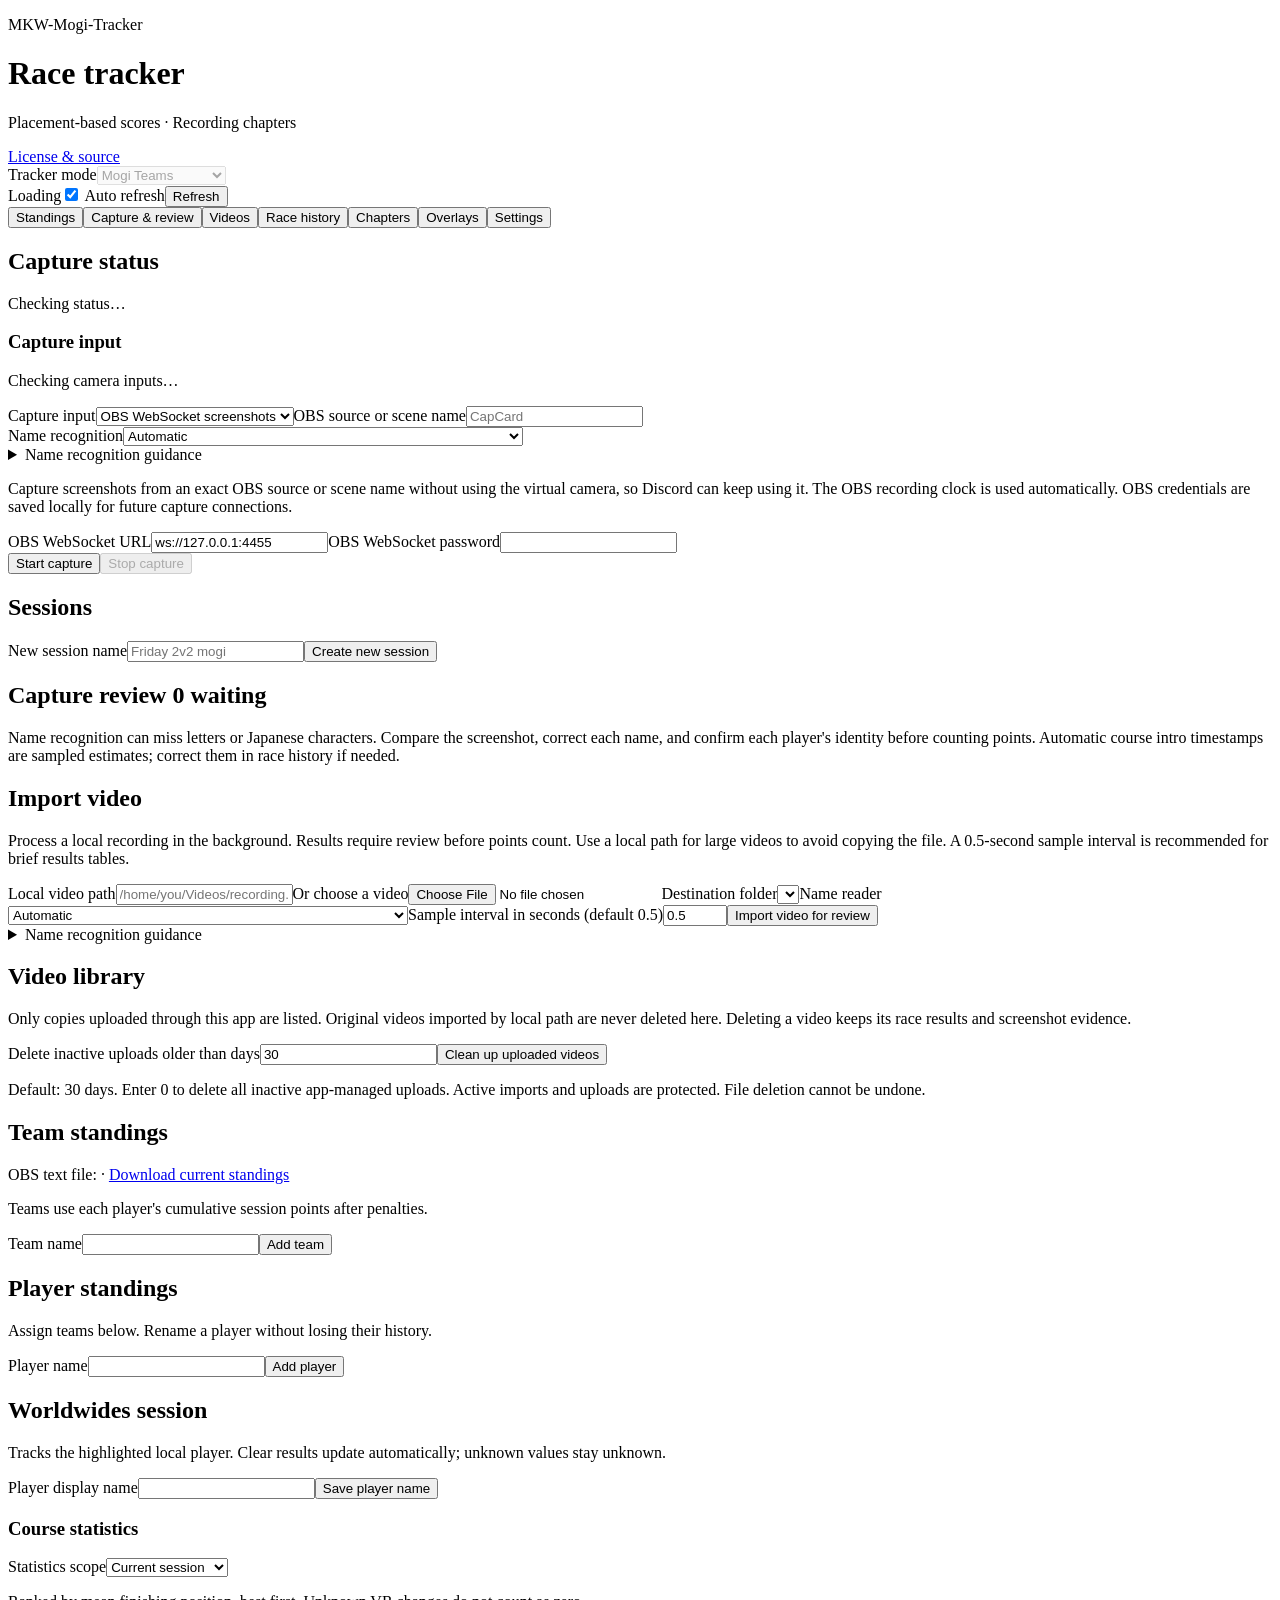
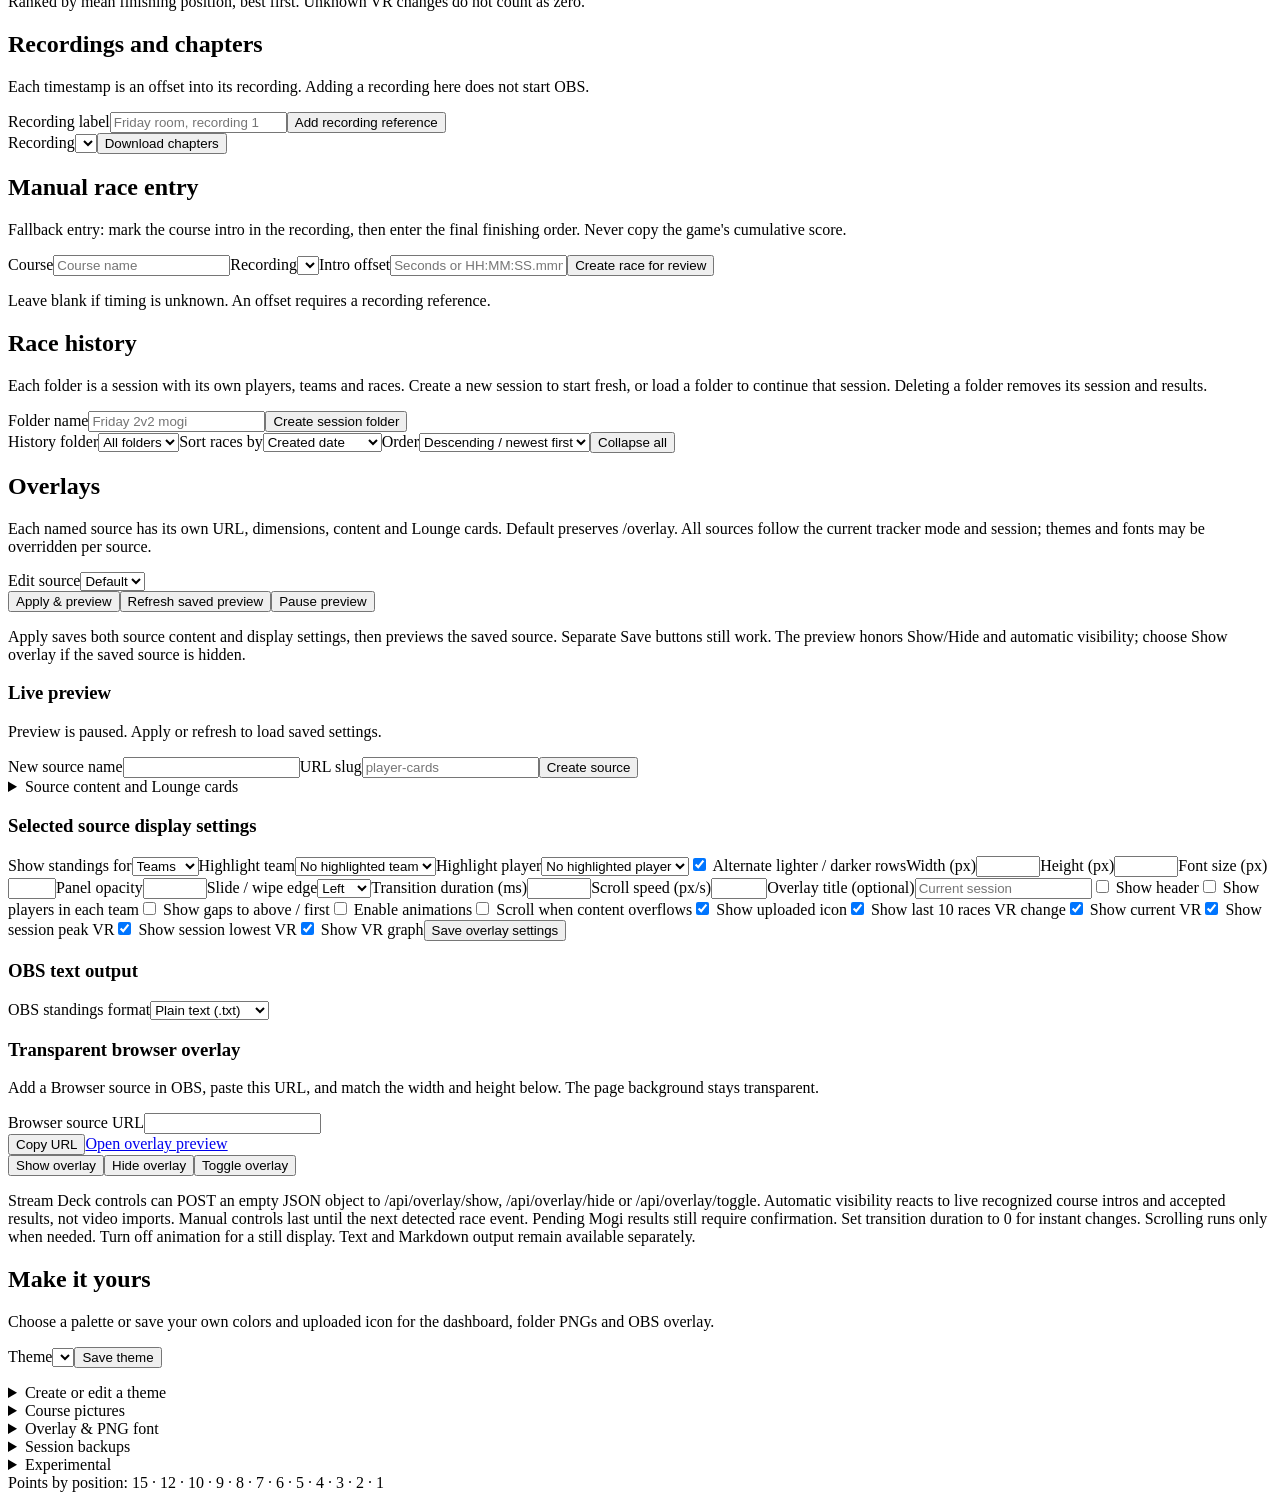
==== mkw_tracker/static/index.html @ dc10364d "Merge capture mode warning for GitHub issue 1" ====
<!doctype html>
<html lang="en">
<head>
<meta charset="utf-8"><meta name="viewport" content="width=device-width, initial-scale=1">
<title>MKW-Mogi-Tracker</title>
<link rel="stylesheet" href="/static/style.css"><script src="/static/fonts.js" defer></script><script src="/static/ww.js" defer></script><script src="/static/overlay-profiles.js" defer></script><script src="/static/app.js" defer></script>
</head>
<body>
<header><div class="header-brand"><img id="character-portrait" class="character-portrait" alt="" hidden><div><p class="eyebrow">MKW-Mogi-Tracker</p><h1>Race tracker</h1><p id="product-description">Placement-based scores · Recording chapters</p></div></div><div class="header-actions"><a id="license-source" href="/license">License &amp; source</a><div class="tracker-mode-field"><label for="tracker-mode">Tracker mode</label><select id="tracker-mode" disabled><option value="mogi">Mogi Teams</option><option value="ffa">Mogi FFA</option><option value="ww">Worldwides (WW)</option></select><button type="button" id="blocked-tracker-mode" class="secondary" hidden></button></div><div id="mode-switch-warning" role="alert" hidden></div><span id="mode" class="badge">Loading</span><span id="yolo-active" class="badge" role="status" hidden>YOLO active · automatic Mogi scoring</span><label class="auto-refresh"><input id="auto-refresh" type="checkbox" checked> Auto refresh</label><button id="refresh" type="button">Refresh</button></div></header>
<div class="dashboard-layout"><nav class="section-nav" aria-label="Dashboard sections"><div role="tablist" aria-label="Dashboard views"><button type="button" role="tab" id="tab-standings" aria-controls="view-standings" aria-selected="false" tabindex="-1" data-tab="standings">Standings</button><button type="button" role="tab" id="tab-capture" aria-controls="view-capture" aria-selected="false" tabindex="-1" data-tab="capture">Capture & review</button><button type="button" role="tab" id="tab-videos" aria-controls="view-videos" aria-selected="false" tabindex="-1" data-tab="videos">Videos</button><button type="button" role="tab" id="tab-history" aria-controls="view-history" aria-selected="false" tabindex="-1" data-tab="history">Race history</button><button type="button" role="tab" id="tab-chapters" aria-controls="view-chapters" aria-selected="false" tabindex="-1" data-tab="chapters">Chapters</button><button type="button" role="tab" id="tab-overlays" aria-controls="view-overlays" aria-selected="false" tabindex="-1" data-tab="overlays">Overlays</button><button type="button" role="tab" id="tab-settings" aria-controls="view-settings" aria-selected="false" tabindex="-1" data-tab="settings">Settings</button></div></nav><main>
<div id="message" role="status" aria-live="polite"></div>
<section class="panel status" id="capture-section"><div><h2>Capture status</h2><p id="capture">Checking status…</p><p id="mode-note" class="muted"></p><h3>Capture input</h3><p id="camera-status" role="status">Checking camera inputs…</p><p id="camera-errors" class="inline-error" role="status" hidden></p><form id="camera-settings"><label>Capture input<select id="capture-mode" name="capture_mode"><option value="obs">OBS WebSocket screenshots</option><option value="camera">Camera device</option></select></label><label id="obs-source-field">OBS source or scene name<input id="obs-source" name="obs_source" placeholder="CapCard" required></label><div class="inline"><label id="camera-device-field" hidden>Camera<select id="camera-device" name="device_id" required disabled><option value="">Checking cameras…</option></select></label><button type="button" id="camera-refresh" class="secondary" hidden>Refresh cameras</button><label>Name recognition<select name="name_engine" aria-describedby="capture-name-engine-help capture-nvfp4-warning"><option value="auto">Automatic</option><option value="qwen-4b-gguf">Qwen3-VL-4B GGUF Q4_K_M · recommended · Vulkan / CPU</option><option value="qwen">Qwen3-VL-8B BF16 · peak ≈17.48 GiB</option><option value="qwen-4b-nf4">Qwen3-VL-4B NF4 · peak ≈4.83 GiB</option><option value="qwen-int8">Qwen3-VL-8B INT8 · peak ≈11.73 GiB</option><option value="qwen-nvfp4">Qwen3-VL-8B NVFP4 · peak ≈8.74 GiB · NVFP4 GPU required</option><option value="qwen36-nvfp4">Qwen3.6-27B NVFP4 · peak ≈22.98 GiB · NVFP4 GPU required</option><option value="paddle">PaddleOCR</option><option value="tesseract">Tesseract</option><option value="external-vision">External vision endpoint · configure in Settings</option></select></label></div><details id="capture-name-engine-details" class="settings-disclosure"><summary>Name recognition guidance</summary><p id="capture-name-engine-help" class="muted">Observed peak process VRAM was measured on an RTX 5090 with short, 12-name batches. It is not total GPU use or a guaranteed memory requirement. Leave memory for OBS and your desktop. Start with Qwen3-VL-4B GGUF Q4_K_M for broader GPU compatibility and a smaller download. A small paired check found similar name accuracy to NF4, not universal quality parity. NF4 remains a CUDA alternative; INT8, BF16 and NVFP4 also use NVIDIA CUDA. Qwen3-VL-4B GGUF uses Vulkan (AMD/Intel with compatible drivers) or CPU; install and select that backend explicitly. GGUF memory use and name accuracy are not the measured NVIDIA figures above. CPU inference can be slow. PaddleOCR and Tesseract also work without NVIDIA.</p><p class="muted">NVFP4 requires a supported NVIDIA Blackwell GPU and CUDA runtime (RTX 50-series SM120/121), not RTX 4070 or Radeon GPUs. RTX 5070 support does not guarantee enough free VRAM. Dismissing the hardware reminder is remembered for this browser and model; setup and runtime errors remain visible.</p></details><p id="capture-nvfp4-warning" class="inline-error" role="status" hidden></p><label id="camera-obs-clock-field" class="checkbox-label" hidden><input id="camera-obs-clock" name="use_obs_clock" type="checkbox"> Use OBS recording clock</label><p id="camera-input-note" class="muted" hidden>Start OBS Virtual Camera, then refresh cameras. Without the OBS recording clock, automatic intro offsets are unavailable. You can correct timestamps manually. OBS credentials are saved locally for future capture connections.</p><p id="obs-input-note" class="muted">Capture screenshots from an exact OBS source or scene name without using the virtual camera, so Discord can keep using it. The OBS recording clock is used automatically. OBS credentials are saved locally for future capture connections.</p><p id="obs-credentials-error" class="inline-error" role="status" hidden></p><div id="camera-obs-fields" class="inline"><label>OBS WebSocket URL<input name="obs_url" type="url" value="ws://127.0.0.1:4455"></label><label>OBS WebSocket password<input name="obs_password" type="password" autocomplete="off"><span id="obs-password-status" class="muted"></span></label><button type="button" id="obs-password-clear" class="secondary" hidden>Forget saved password</button></div><div class="inline"><button id="camera-start">Start capture</button><button type="button" id="camera-stop" class="secondary" disabled>Stop capture</button></div></form></div><div><h2>Sessions</h2><p id="session" class="muted"></p><form id="new-session" class="inline"><label>New session name<input name="name" required maxlength="200" placeholder="Friday 2v2 mogi"></label><button>Create new session</button></form></div></section>
<section class="panel" id="review-section"><h2><span id="review-title">Capture review</span> <span id="review-count" class="badge">0 waiting</span></h2><p id="review-help" class="muted">Name recognition can miss letters or Japanese characters. Compare the screenshot, correct each name, and confirm each player's identity before counting points. Automatic course intro timestamps are sampled estimates; correct them in race history if needed.</p><div id="current-capture-race" hidden></div><div id="capture-reviews"></div></section>
<section class="panel" id="import-section"><h2>Import video</h2><p id="import-help" class="muted">Process a local recording in the background. Results require review before points count. Use a local path for large videos to avoid copying the file. A 0.5-second sample interval is recommended for brief results tables.</p><form id="import-video" class="race-form"><label>Local video path<input name="path" placeholder="/home/you/Videos/recording.mkv"></label><label>Or choose a video<input name="video" type="file" accept="video/*,.mkv,.mp4,.mov,.avi,.webm"></label><label>Destination folder<select id="import-folder" name="folder_id" required></select></label><label>Name reader<select name="name_engine" aria-describedby="import-name-engine-help import-nvfp4-warning"><option value="auto">Automatic</option><option value="qwen-4b-gguf">Qwen3-VL-4B GGUF Q4_K_M · recommended · Vulkan / CPU</option><option value="qwen">Qwen3-VL-8B BF16 · peak ≈17.48 GiB</option><option value="qwen-4b-nf4">Qwen3-VL-4B NF4 · peak ≈4.83 GiB</option><option value="qwen-int8">Qwen3-VL-8B INT8 · peak ≈11.73 GiB</option><option value="qwen-nvfp4">Qwen3-VL-8B NVFP4 · peak ≈8.74 GiB · NVFP4 GPU required</option><option value="qwen36-nvfp4">Qwen3.6-27B NVFP4 · peak ≈22.98 GiB · NVFP4 GPU required</option><option value="paddle">PaddleOCR</option><option value="tesseract">Tesseract</option><option value="external-vision">External vision endpoint · configure in Settings</option></select></label><label>Sample interval in seconds (default 0.5)<input name="stride" type="number" min="0.1" max="10" step="0.1" value="0.5" required></label><button>Import video for review</button></form><details id="import-name-engine-details" class="settings-disclosure"><summary>Name recognition guidance</summary><p id="import-name-engine-help" class="muted">Observed peak process VRAM was measured on an RTX 5090 with short, 12-name batches. It is not total GPU use or a guaranteed memory requirement. Leave memory for OBS and your desktop. Start with Qwen3-VL-4B GGUF Q4_K_M for broader GPU compatibility and a smaller download. A small paired check found similar name accuracy to NF4, not universal quality parity. NF4 remains a CUDA alternative; INT8, BF16 and NVFP4 also use NVIDIA CUDA. Qwen3-VL-4B GGUF uses Vulkan (AMD/Intel with compatible drivers) or CPU; install and select that backend explicitly. GGUF memory use and name accuracy are not the measured NVIDIA figures above. CPU inference can be slow. PaddleOCR and Tesseract also work without NVIDIA.</p><p class="muted">NVFP4 requires a supported NVIDIA Blackwell GPU and CUDA runtime (RTX 50-series SM120/121), not RTX 4070 or Radeon GPUs. RTX 5070 support does not guarantee enough free VRAM. Dismissing the hardware reminder is remembered for this browser and model; setup and runtime errors remain visible.</p></details><p id="import-nvfp4-warning" class="inline-error" role="status" hidden></p><div id="import-jobs" aria-live="polite"></div></section><section class="panel" id="videos-section"><h2>Video library</h2><p class="muted">Only copies uploaded through this app are listed. Original videos imported by local path are never deleted here. Deleting a video keeps its race results and screenshot evidence.</p><p id="video-storage"></p><div id="video-library" class="table-wrap"></div><form id="cleanup-videos" class="inline"><label>Delete inactive uploads older than days<input name="older_than_days" type="number" min="0" step="1" value="30" required aria-describedby="cleanup-help"></label><button class="danger">Clean up uploaded videos</button></form><p id="cleanup-help" class="muted">Default: 30 days. Enter 0 to delete all inactive app-managed uploads. Active imports and uploads are protected. File deletion cannot be undone.</p></section><div class="standings">
<section class="panel mogi-only teams-only" id="team-section"><h2>Team standings</h2><p id="room-points"></p><p class="muted">OBS text file: <code id="obs-text-path"></code> · <a id="obs-download" href="/api/standings.txt" download="team-standings.txt">Download current standings</a></p><p id="logged-races" class="muted"></p><p class="muted">Teams use each player's cumulative session points after penalties.</p><p id="obs-text-error" class="inline-error" role="status" aria-live="polite" hidden></p><div id="teams"></div><form id="add-team" class="inline"><label>Team name<input name="name" required maxlength="120" autocomplete="off"></label><button>Add team</button></form></section>
<section class="panel mogi-only" id="player-section"><h2>Player standings</h2><p id="player-count" class="muted"></p><p id="player-help" class="muted">Assign teams below. Rename a player without losing their history.</p><div id="ffa-summary" class="ffa-only"></div><div id="players" class="table-wrap"></div><form id="add-player" class="inline"><label>Player name<input name="name" required maxlength="120" autocomplete="off"></label><button>Add player</button></form></section>
</div>
<section class="panel ww-only" id="ww-section"><h2>Worldwides session</h2><p class="muted">Tracks the highlighted local player. Clear results update automatically; unknown values stay unknown.</p><form id="ww-player" class="inline"><label>Player display name<input name="name" maxlength="120" required></label><button>Save player name</button></form><div id="ww-metrics" class="ww-metrics"></div><div id="ww-graph"></div><p id="ww-summary" class="muted"></p><h3>Course statistics</h3><label>Statistics scope<select id="ww-stats-scope"><option value="session">Current session</option><option value="all">All WW sessions</option></select></label><p class="muted">Ranked by mean finishing position, best first. Unknown VR changes do not count as zero.</p><div id="ww-courses" class="table-wrap"></div></section>
<section class="panel ww-only" id="ww-editor-panel" hidden><h2 id="ww-editor-title">WW result</h2><p class="muted">Enter the highlighted player's finishing place and final VR. Leave missing starting VR and change blank. Corrections replace this race's result.</p><div id="ww-editor-evidence"></div><form id="ww-results" class="settings-grid"><label>Finishing position<input name="position" type="number" min="1" max="24" step="1" required></label><label>Final VR<input name="vr_after" type="number" min="1" max="99999" step="1" required></label><label>Starting VR, if known<input name="vr_before" type="number" min="1" max="99999" step="1"></label><label>VR change, if known<input name="delta" type="number" step="1"></label><div class="inline"><button>Save WW result</button><button id="ww-cancel-edit" type="button" class="secondary">Close editor</button></div></form></section>
<section class="panel" id="recordings-section"><h2>Recordings and chapters</h2><p class="muted">Each timestamp is an offset into its recording. Adding a recording here does not start OBS.</p><form id="add-recording" class="inline"><label>Recording label<input name="label" required maxlength="200" placeholder="Friday room, recording 1"></label><button>Add recording reference</button></form><form id="export" class="inline"><label>Recording<select id="export-recording" required></select></label><button>Download chapters</button></form></section>
<section class="panel" id="manual-section"><h2>Manual race entry</h2><p id="manual-help" class="muted">Fallback entry: mark the course intro in the recording, then enter the final finishing order. Never copy the game's cumulative score.</p><form id="add-race" class="race-form"><label>Course<input name="course" required maxlength="200" placeholder="Course name"></label><label>Recording<select id="race-recording" name="recording_id"></select></label><label>Intro offset<input name="offset" placeholder="Seconds or HH:MM:SS.mmm" aria-describedby="offset-help"></label><button>Create race for review</button></form><p id="offset-help" class="muted">Leave blank if timing is unknown. An offset requires a recording reference.</p></section>
<section class="panel mogi-only" id="editor-panel" hidden><h2 id="editor-title">Review results</h2><p>Enter all 12 players in final finishing order. Each player must appear once.</p><div id="editor-evidence"></div><form id="results"><div id="placements" class="placements"></div><div class="inline"><button id="save-results">Confirm and count points</button><button type="button" id="cancel-edit" class="secondary">Close editor</button></div></form></section>
<section class="panel" id="timing-panel" hidden><h2>Edit course and chapter</h2><form id="race-timing" class="race-form"><label>Course<input name="course" required maxlength="200"></label><label>Recording<select name="recording_id" id="timing-recording"></select></label><label>Intro offset<input name="offset" placeholder="Seconds or HH:MM:SS.mmm"></label><div class="inline"><button>Save chapter</button><button id="cancel-timing" type="button" class="secondary">Cancel</button></div></form></section>
<section class="panel" id="evidence-panel" hidden><h2>Race evidence</h2><div id="history-evidence"></div><button type="button" id="close-evidence" class="secondary">Close evidence</button></section>
<section class="panel mogi-only" id="penalty-panel" hidden><h2 id="penalty-title">Race penalties</h2><p id="penalty-help" class="muted">Penalties deduct points from a player and their team. Only participants in this race are eligible.</p><div id="race-penalties"></div><form id="add-penalty" class="inline"><label>Player<select name="player_id" id="penalty-player" required></select></label><label>Points deducted<input name="points" type="number" min="1" step="1" required></label><label>Reason (optional)<input name="reason" maxlength="500"></label><button>Add penalty</button><button type="button" id="close-penalties" class="secondary">Close penalties</button></form></section>
<section class="panel" id="history-section"><h2>Race history</h2><p id="history-help" class="muted">Each folder is a session with its own players, teams and races. Create a new session to start fresh, or load a folder to continue that session. Deleting a folder removes its session and results.</p><form id="add-folder" class="inline"><label>Folder name<input name="name" required maxlength="200" placeholder="Friday 2v2 mogi"></label><button>Create session folder</button></form><div class="inline history-controls"><label>History folder<select id="history-folder"><option value="">All folders</option></select></label><label>Sort races by<select id="history-sort"><option value="created_at">Created date</option><option value="course">Course</option><option value="offset_ms">Recording offset</option><option value="status">Status</option></select></label><label>Order<select id="history-direction"><option value="desc">Descending / newest first</option><option value="asc">Ascending / oldest first</option></select></label><button type="button" id="history-collapse-all" class="secondary">Collapse all</button></div><div id="history"></div></section>
<section class="panel" id="overlay-section"><h2>Overlays</h2>
<p class="muted">Each named source has its own URL, dimensions, content and Lounge cards. Default preserves /overlay. All sources follow the current tracker mode and session; themes and fonts may be overridden per source.</p>
<label>Edit source<select id="overlay-source"><option value="default">Default</option></select></label>
<div class="overlay-workspace-actions"><button id="overlay-apply-preview" type="button">Apply &amp; preview</button><button id="overlay-refresh-preview" type="button" class="secondary">Refresh saved preview</button><button id="overlay-pause-preview" type="button" class="secondary">Pause preview</button></div>
<p class="muted">Apply saves both source content and display settings, then previews the saved source. Separate Save buttons still work. The preview honors Show/Hide and automatic visibility; choose Show overlay if the saved source is hidden.</p>
<section class="overlay-preview-shell" aria-labelledby="overlay-preview-title"><h3 id="overlay-preview-title">Live preview</h3><p id="overlay-preview-description" class="muted"></p><p id="overlay-preview-status" role="status" aria-live="polite">Preview is paused. Apply or refresh to load saved settings.</p><div id="overlay-preview-stage" class="overlay-preview-stage" hidden><iframe id="overlay-live-preview" title="Selected OBS overlay live preview" class="overlay-live-frame"></iframe></div></section>

<form id="overlay-source-create" class="inline"><label>New source name<input name="name" maxlength="80" required></label><label>URL slug<input name="slug" maxlength="48" pattern="[a-z0-9]+(-[a-z0-9]+)*" placeholder="player-cards" required></label><button>Create source</button></form>
<details class="settings-disclosure"><summary>Source content and Lounge cards</summary>
<form id="overlay-source-settings"><label>Source name<input id="overlay-source-name" maxlength="80" required></label><label>Source theme<select id="overlay-source-theme"></select></label><label>Source font<select id="overlay-source-font"><option value="">Use dashboard font</option></select></label>
<fieldset><legend>Content assigned to this source (can appear on multiple sources)</legend>
<label class="checkbox-label"><input id="source-header" type="checkbox">Header / uploaded icon</label>
<label class="checkbox-label"><input id="source-standings" type="checkbox">Mogi team/player standings</label>
<label class="checkbox-label"><input id="source-ww_player" type="checkbox">WW player and current track</label>
<label class="checkbox-label"><input id="source-ww_stats" type="checkbox">WW VR statistics</label>
<label class="checkbox-label"><input id="source-ww_graph" type="checkbox">WW graph</label>
<label class="checkbox-label"><input id="source-lounge" type="checkbox">Lounge player cards (Mogi Teams / FFA only)</label></fieldset>
<h4>Optional MKW Lounge cards</h4><p class="muted">Off by default. Enabling sends only the manually entered Lounge usernames, selected season and room size to lounge.mkcentral.com when this source is viewed. No screenshots or in-game roster are sent. Cards never change scoring identities. Results refresh at most every five minutes; failures retain a visibly stale last-good card. WW never requests cards.</p>
<label class="checkbox-label"><input id="lounge-enabled" type="checkbox">Allow Lounge network requests for this source</label>
<label>Manual Lounge usernames (one per line, up to eight)<textarea id="lounge-usernames" rows="4" maxlength="520"></textarea></label>
<label>Season (blank: current, 0: preseason)<input id="lounge-season" type="number" min="0" max="999"></label>
<label>Room size<select id="lounge-room-size"><option value="12">12 players</option><option value="24">24 players</option></select></label>
<p class="muted">Win rate means positive-MMR events, not first-place finishes. Averages are event/table scores. Seven-day stats are derived from verified events using UTC verification times, not race times. Unknown or inconsistent history stays unavailable. Seasons 0/1 have combined-room season totals.</p>
<fieldset><legend>Lounge card style</legend><div class="inline">
<label>Background<select id="lounge-background"><option value="aurora">Aurora</option><option value="carbon">Carbon</option><option value="theme">Source theme</option><option value="transparent">Transparent</option><option value="hud">Counter HUD</option><option value="custom">Uploaded image</option></select></label>
<label>Border<select id="lounge-border"><option value="rainbow">Rainbow</option><option value="division">Division color</option><option value="accent">Source accent</option><option value="none">None</option><option value="hud">Counter HUD double rim</option></select></label>
<label>Shape<select id="lounge-shape"><option value="pill">Pill</option><option value="rounded">Rounded</option></select></label>
<button id="lounge-hud-preset" type="button" class="secondary">Use Counter HUD style</button></div>
<div class="lounge-background-upload"><label>Custom card background<input id="lounge-background-file" type="file" accept="image/png,image/jpeg,image/webp,.png,.jpg,.jpeg,.webp" aria-describedby="lounge-background-help"></label><div class="inline"><button id="lounge-background-upload" type="button">Upload / replace background</button><button id="lounge-background-remove" type="button" class="secondary" hidden>Remove uploaded background</button></div><img id="lounge-background-thumbnail" alt="Saved background for this source" hidden><p id="lounge-background-status" role="status" class="muted">No uploaded background for this source.</p><p id="lounge-background-help" class="muted">PNG, JPEG or WebP still image, up to 4 MiB. Saved locally for this source only; centered and cropped to fill each card. Upload / replace and removal save immediately. Background, border and shape choices still need Save or Apply &amp; preview. Switching presets keeps your uploaded image.</p></div>
<p class="muted">Cards grow with selected stats. Source width, font size and panel opacity also apply; unfilled browser-source space stays transparent.</p></fieldset>
<p class="muted">Win % means positive-MMR Lounge events, not individual race wins. Last 10 uses up to ten verified events; zero-MMR events count as non-positive.</p>
<fieldset id="lounge-metrics"><legend>Player card metrics</legend></fieldset><button type="submit">Save source content &amp; Lounge</button></form><div class="inline"><button type="button" id="overlay-source-reset" class="secondary">Discard source drafts</button><button type="button" id="overlay-source-delete" class="danger" hidden>Delete named source</button></div>
<p id="lounge-size-recommendation" role="status" aria-live="polite" class="muted">Lounge size estimate: select Lounge cards and enter a username.</p><button type="button" id="lounge-use-size" class="secondary" disabled>Use recommended size</button><p class="muted">Estimated from selected fields, entered names and font size without fetching Lounge data. Actual fonts and changing values may need extra space. The app minimum is 240 × 40 px; unused canvas stays transparent. Applying only edits the display draft; it never saves automatically.</p>
<h4>Move a content block</h4><p class="muted">Remove the block from every other source and assign it to the target. The target's display and Lounge preferences are retained; configure usernames and opt-in on the target separately.</p><div class="inline"><label>Block<select id="overlay-move-block"><option value="header">Header / icon</option><option value="standings">Mogi standings</option><option value="ww_player">WW player / track</option><option value="ww_stats">WW VR statistics</option><option value="ww_graph">WW graph</option><option value="lounge">Lounge cards</option></select></label><label>Target source<select id="overlay-move-target"></select></label><button id="overlay-move" type="button">Move block</button></div></details>
<h3>Selected source display settings</h3><form id="overlay-settings" class="settings-grid"><label id="source-option-auto_visibility" class="checkbox-label" hidden><input name="auto_visibility" type="checkbox">Automatically hide during races / show after results</label><label id="source-option-transition_style" hidden>Show / hide effect<select name="transition_style"><option value="slide">Bouncy slide</option><option value="fade">Soft fade</option><option value="checkered">Checkered flag wipe</option><option value="dissolve">Pixel dissolve</option><option value="zoom">Pop zoom</option><option value="flip">3D flip</option><option value="iris">Circle iris</option><option value="wipe">Curtain wipe</option></select></label><label class="mogi-only teams-only">Show standings for<select name="layout"><option value="teams">Teams</option><option value="players">Players</option></select></label><label class="mogi-only teams-only">Highlight team<select id="overlay-highlight-team" name="highlight_team_id"><option value="">No highlighted team</option></select></label><label class="ffa-only">Highlight player<select id="overlay-highlight-player" name="highlight_player_id"><option value="">No highlighted player</option></select></label><label class="checkbox-label mogi-only"><input name="alternating_backgrounds" type="checkbox" checked> Alternate lighter / darker rows</label><label>Width (px)<input name="width" type="number" min="240" max="1920" required></label><label>Height (px)<input name="height" type="number" min="40" max="2160" required></label><label>Font size (px)<input name="font_size" type="number" min="12" max="48" required></label><label>Panel opacity<input name="opacity" type="number" min="0" max="1" step="0.05" required></label><label>Slide / wipe edge<select name="slide_direction"><option value="left">Left</option><option value="right">Right</option></select></label><label>Transition duration (ms)<input name="slide_duration" type="number" min="0" max="5000" step="1" required></label><label>Scroll speed (px/s)<input name="scroll_speed" type="number" min="5" max="120" required></label><label>Overlay title (optional)<input name="title" maxlength="100" placeholder="Current session"></label><label class="checkbox-label"><input name="show_header" type="checkbox"> Show header</label><label class="checkbox-label mogi-only teams-only"><input name="show_players" type="checkbox"> Show players in each team</label><label class="checkbox-label mogi-only"><input name="show_gaps" type="checkbox"> Show gaps to above / first</label><label class="checkbox-label"><input name="animate" type="checkbox"> Enable animations</label><label class="checkbox-label"><input name="scroll" type="checkbox"> Scroll when content overflows</label><label class="checkbox-label ww-only"><input name="ww_show_character" type="checkbox" checked> Show uploaded icon</label><label class="checkbox-label ww-only"><input name="ww_show_last_10" type="checkbox" checked> Show last 10 races VR change</label><label class="checkbox-label ww-only"><input name="ww_show_current" type="checkbox" checked> Show current VR</label><label class="checkbox-label ww-only"><input name="ww_show_peak" type="checkbox" checked> Show session peak VR</label><label class="checkbox-label ww-only"><input name="ww_show_lowest" type="checkbox" checked> Show session lowest VR</label><label class="checkbox-label ww-only"><input name="ww_show_graph" type="checkbox" checked> Show VR graph</label><button>Save overlay settings</button></form><h3 class="mogi-only">OBS text output</h3><label class="mogi-only">OBS standings format<select id="standings-format"><option value="txt">Plain text (.txt)</option><option value="md">Markdown (.md)</option></select></label><h3>Transparent browser overlay</h3><p class="muted">Add a Browser source in OBS, paste this URL, and match the width and height below. The page background stays transparent.</p><label>Browser source URL<input id="overlay-url" readonly></label><div class="inline"><button type="button" id="copy-overlay-url" class="secondary">Copy URL</button><a id="overlay-open" href="/overlay" target="_blank" rel="noopener noreferrer">Open overlay preview</a></div><div class="inline"><button id="overlay-show" type="button">Show overlay</button><button id="overlay-hide" type="button" class="secondary">Hide overlay</button><button id="overlay-toggle" type="button" class="secondary">Toggle overlay</button><span id="overlay-visibility" role="status"></span></div><p class="muted">Stream Deck controls can POST an empty JSON object to /api/overlay/show, /api/overlay/hide or /api/overlay/toggle. Automatic visibility reacts to live recognized course intros and accepted results, not video imports. Manual controls last until the next detected race event. Pending Mogi results still require confirmation. Set transition duration to 0 for instant changes. Scrolling runs only when needed. Turn off animation for a still display. Text and Markdown output remain available separately.</p></section>
<section class="panel" id="settings-section"><h2>Make it yours</h2><p class="muted">Choose a palette or save your own colors and uploaded icon for the dashboard, folder PNGs and OBS overlay.</p><form id="theme-settings" class="inline"><label>Theme<select id="character-theme" name="theme" required></select></label><button>Save theme</button></form><div class="theme-character-preview"><img id="theme-character-portrait" class="character-portrait" alt="" hidden><div><div id="theme-preview" class="theme-preview" aria-label="Theme color preview"></div><p id="theme-icon-note" class="muted"></p></div></div><details id="custom-theme-editor"><summary>Create or edit a theme</summary><p class="muted">Built-in palettes stay unchanged. Save colors and an optional image as a named theme. Images stay in this tracker’s local data directory. Only upload images you are entitled to use.</p><button type="button" id="theme-edit-selected" class="secondary">Edit selected theme</button><form id="custom-theme-form"><label>Theme name<input id="custom-theme-name" maxlength="80" required></label><label>Upload your own icon<input id="custom-theme-image" type="file" accept="image/png,image/jpeg,image/webp"></label><p class="muted">PNG, JPEG or WebP; up to 4 MiB and 4096 pixels per side. Images are normalized before saving.</p><div class="theme-draft-preview"><img id="custom-theme-icon" class="character-portrait" alt="Theme icon preview" hidden><div id="custom-theme-preview" class="theme-sample" aria-label="Draft theme preview"><strong>Standings preview</strong><span>Player · 82 points</span><button type="button" tabindex="-1">Accent</button></div></div><div class="inline"><button type="button" id="theme-remove-icon" class="secondary">Remove icon</button><button type="button" id="theme-suggest" class="secondary">Suggest colors from uploaded image</button></div><div id="theme-suggestions" hidden><p>Suggested colors do not change your draft until you apply them.</p><div id="theme-suggestion-palette" class="theme-preview"></div><button type="button" id="theme-apply-suggestions">Apply suggested colors</button></div><h4>Interface colors</h4><div id="custom-theme-tokens" class="theme-color-grid"></div><h4>Standings colors</h4><div id="custom-theme-colors" class="theme-color-grid"></div><p id="theme-contrast-note" role="status" class="muted"></p><div class="inline"><button id="theme-save-copy">Save as new theme</button><button type="button" id="theme-update" class="secondary" disabled>Update saved theme</button><button type="button" id="theme-delete" class="danger" disabled>Delete saved theme</button></div><p id="theme-editor-status" role="status" aria-live="polite"></p></form></details><details id="course-images-details" class="settings-disclosure"><summary>Course pictures</summary><p class="muted">Upload your own local pictures; none are bundled or downloaded. Only use pictures you are entitled to use. PNG, JPEG or WebP, up to 4 MiB each, at most 256 files per batch. Review each course association before importing. Existing pictures are skipped unless you explicitly confirm replacement.</p><label>Choose course pictures<input id="course-image-files" type="file" multiple accept="image/png,image/jpeg,image/webp"></label><datalist id="course-image-courses"></datalist><div id="course-image-drafts" class="table-wrap"></div><div class="inline"><button type="button" id="course-image-import">Import assigned pictures</button><button type="button" id="course-image-clear" class="secondary">Clear batch</button><button type="button" id="course-image-reload" class="secondary">Reload saved pictures</button></div><p id="course-image-status" role="status" aria-live="polite"></p><div id="course-image-library" class="course-image-library"></div></details><details id="font-details" class="settings-disclosure"><summary>Overlay &amp; PNG font</summary><p class="muted">Choose a local font for names, labels and scores in both outputs. Missing characters use available Unicode fonts. To add your own TTF or OTF files, copy them into the tracker data folder’s <code>fonts/</code> directory, then reload fonts.</p><form id="font-settings"><label>Font<select id="report-font" name="report_font"><option value="">Default Unicode font</option></select></label><div class="inline"><button>Save font</button><button type="button" id="font-reset" class="secondary">Reset to default</button><button type="button" id="font-reload" class="secondary">Reload fonts</button></div><label>Preview text<input id="font-preview-text" value="Player 日本語 Ω ☆ ♥️ 👩‍💻 · 123 points" maxlength="200"></label><p id="font-preview" aria-label="Font preview"></p><p id="font-status" class="muted" role="status"></p></form></details></section><details class="panel settings-disclosure" id="backup-section"><summary>Session backups</summary><p>Export selected Mogi Teams, FFA and Worldwides sessions with their roster, results, corrections, chapters and saved race evidence. Connection credentials, display settings, themes, course pictures, fonts, models and videos are excluded.</p><button type="button" id="backup-reload" class="secondary">Choose sessions</button><button type="button" id="backup-select-all" class="secondary" disabled>Select all listed sessions</button><div id="backup-sessions"></div><button type="button" id="backup-export" disabled>Download selected sessions</button><h3>Restore sessions</h3><p>Preview a session ZIP (up to 128 MiB), then confirm. Imported sessions are added as new copies; existing sessions are never replaced. Importing twice creates two copies.</p><label>Session backup ZIP<input id="backup-file" type="file" accept=".zip,application/zip"></label><button type="button" id="backup-preview">Preview import</button><div id="backup-summary"></div><button type="button" id="backup-confirm" disabled>Confirm import as new sessions</button><p id="backup-status" role="status" aria-live="polite"></p></details><details class="panel settings-disclosure mogi-only" id="experimental-section"><summary>Experimental</summary><div class="mogi-only"><h3>YOLO mode</h3><label class="checkbox-label"><input id="yolo-mode" type="checkbox"> YOLO mode</label><p class="muted">Automatically confirm future Mogi capture and imported results. Stop capture and finish imports before enabling. Disable at any time to return to manual review; already scored races stay scored. Missing slots or names become distinct not-detected-fixme players. Existing pending reviews are not confirmed.</p></div><div class="mogi-only"><h3>External vision endpoint (optional)</h3>
<p class="muted">Prefer a local/self-hosted vision model or a trusted second computer. The tracker never starts or stops this server. OpenAI-compatible does not always mean vision-capable. Automatic never selects this reader.</p>
<p id="external-warning">Only player name crops and a short transcription prompt are sent, not full frames, videos, sessions, scores or OBS credentials. Up to 12 sequential image requests per attempt; recognition can repeat, so paid cloud costs can grow quickly. HTTP is visible on the network. You manage the server, security, resources and availability. CPU/network inference may be slow; Unicode and symbols still need review.</p>
<form id="external-settings" class="settings-grid" aria-describedby="external-warning">
<label>Base URL (/v1) or full chat-completions URL<input name="url" type="url" maxlength="2048" placeholder="http://127.0.0.1:8080/v1"></label>
<label>Vision model ID<input name="model" maxlength="200" placeholder="Your server's model ID"></label>
<label>Optional API key<input name="api_key" type="password" maxlength="4096" autocomplete="off"><span id="external-key-status" class="muted"></span></label>
<label class="checkbox-label"><input name="acknowledged" type="checkbox"> I trust this destination with name images and accept possible repeated-request costs. Required before any non-loopback test or recognition.</label>
<button>Save external endpoint</button><button id="external-forget" type="button" class="secondary">Forget saved API key / revoke consent</button>
</form>
<p class="muted">Use a base URL ending /v1 or a full /chat/completions URL. Hostnames other than pinned localhost require HTTPS and explicit consent, even on a trusted LAN. TLS verifies the hostname; unsafe DNS peers are blocked. HTTP is limited to numeric loopback/private LAN addresses, or localhost (fixed to 127.0.0.1). HTTPS IP URLs require a certificate valid for the IP. URL/model edits clear consent and the saved key. Save first, then test with one random synthetic word image. No live capture is sent by Test.</p>
<div class="inline"><button id="external-test" type="button" class="secondary">Test connection</button><button id="external-test-cancel" type="button" class="secondary" disabled>Cancel test</button></div>
<p id="external-status" role="status"></p><p class="muted">Each request: 30 seconds, PNG at most 512×128 / 256 KiB, response body at most 16 KiB. Attempt: 300 seconds, no automatic retries. Stop capture or cancel the import to interrupt requests. Remote computation may continue after cancellation. Select External vision endpoint in Capture or Videos after configuring it. Normal Mogi mode still requires manual confirmation.</p></div></details><footer>Points by position: 15 · 12 · 10 · 9 · 8 · 7 · 6 · 5 · 4 · 3 · 2 · 1</footer>
</main></div>
<dialog id="yolo-warning" aria-labelledby="yolo-title" aria-describedby="yolo-warning-text"><h2 id="yolo-title">Enable YOLO mode?</h2><p id="yolo-warning-text">This mode is extremely likely to make mistakes. You will likely need to edit race history, teams, and names manually.</p><div class="inline"><button id="yolo-confirm" type="button">Confirm - yolo</button><button id="yolo-cancel" type="button" class="secondary" autofocus>Cancel</button></div></dialog>
<dialog id="folder-png-preview" aria-labelledby="folder-png-title" aria-describedby="folder-png-status"><div class="png-preview-heading"><h2 id="folder-png-title">Folder PNG</h2><button id="folder-png-close" type="button" class="secondary" autofocus>Close preview</button></div><label class="mogi-only teams-only">Race placements for team<select id="folder-png-team"><option value="">None</option></select></label><label class="ffa-only">Race placements for player<select id="folder-png-player"><option value="">None</option></select></label><p id="folder-png-status" role="status" class="muted"></p><div class="inline"><button id="folder-png-copy" type="button" disabled>Copy image</button><a id="folder-png-full-size" target="_blank" rel="noopener noreferrer" hidden>Open full-size PNG</a></div><img id="folder-png-image" alt="" hidden></dialog>
</body></html>
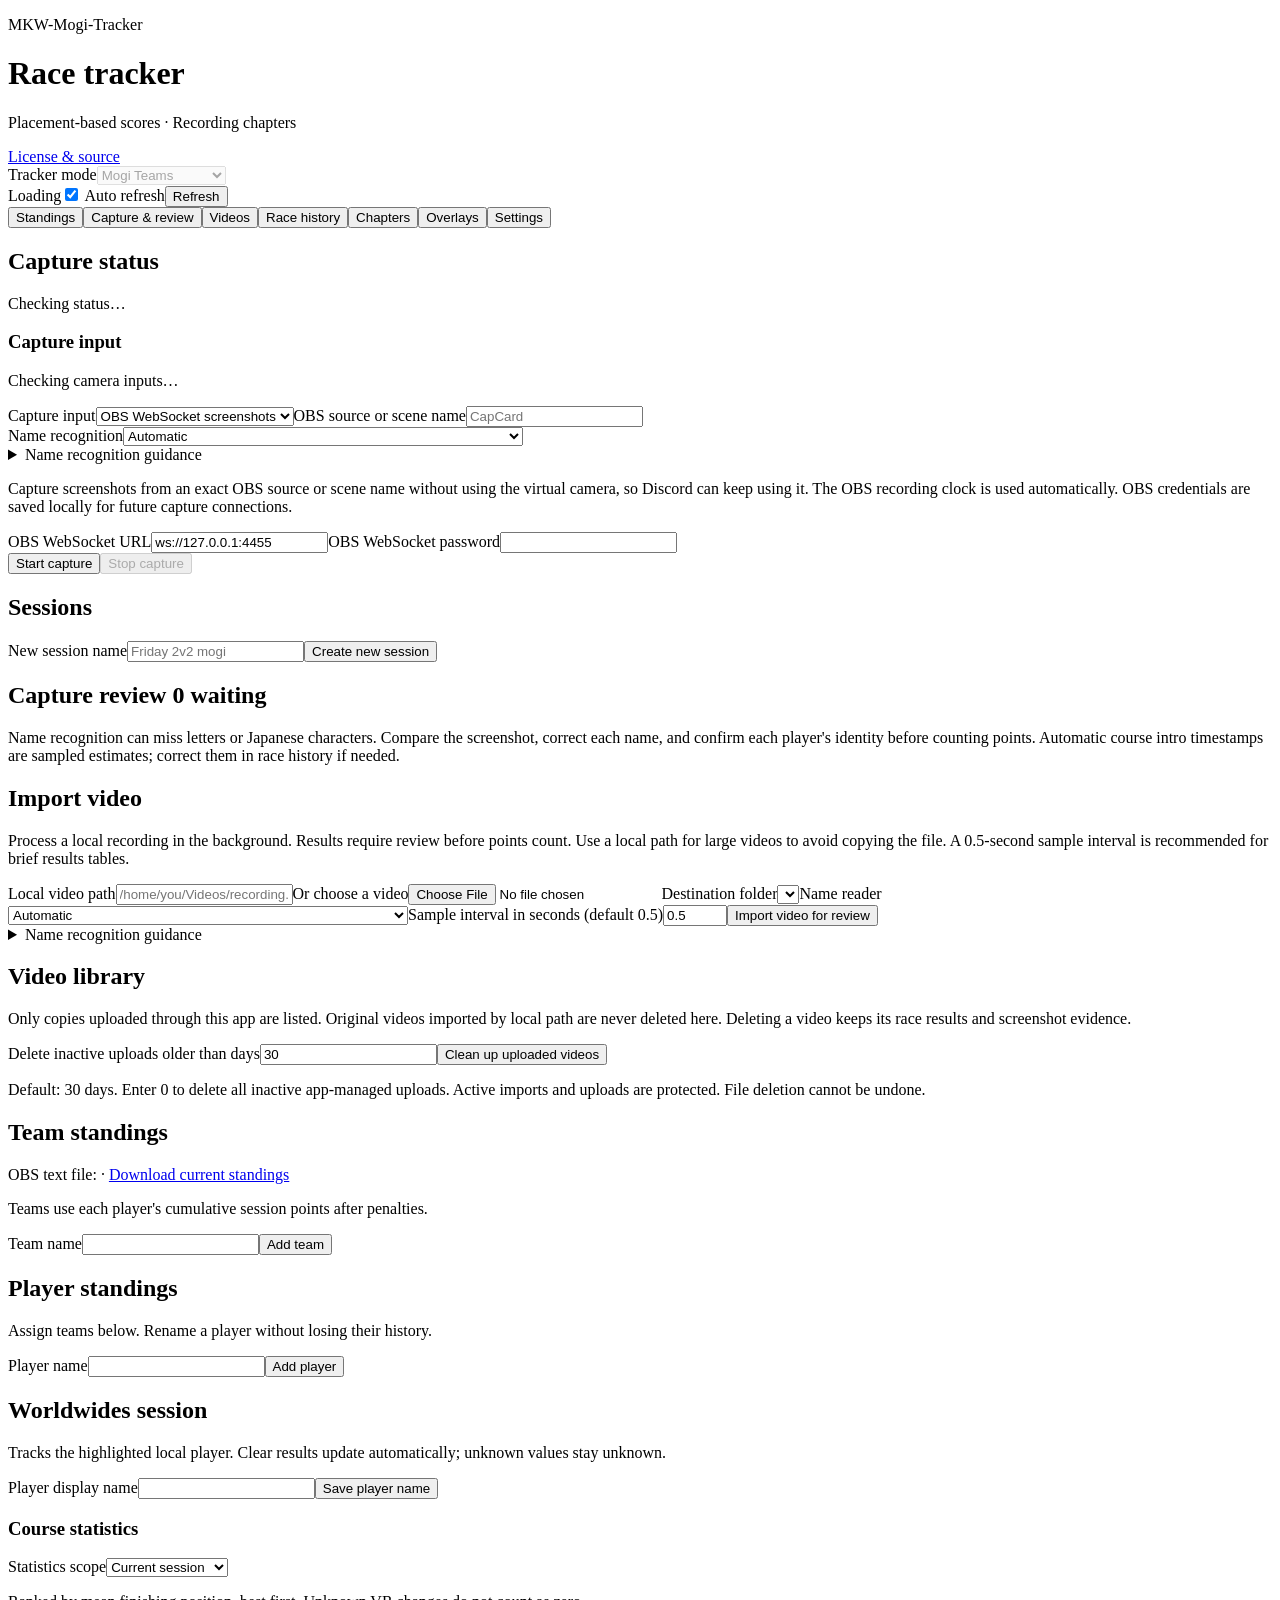
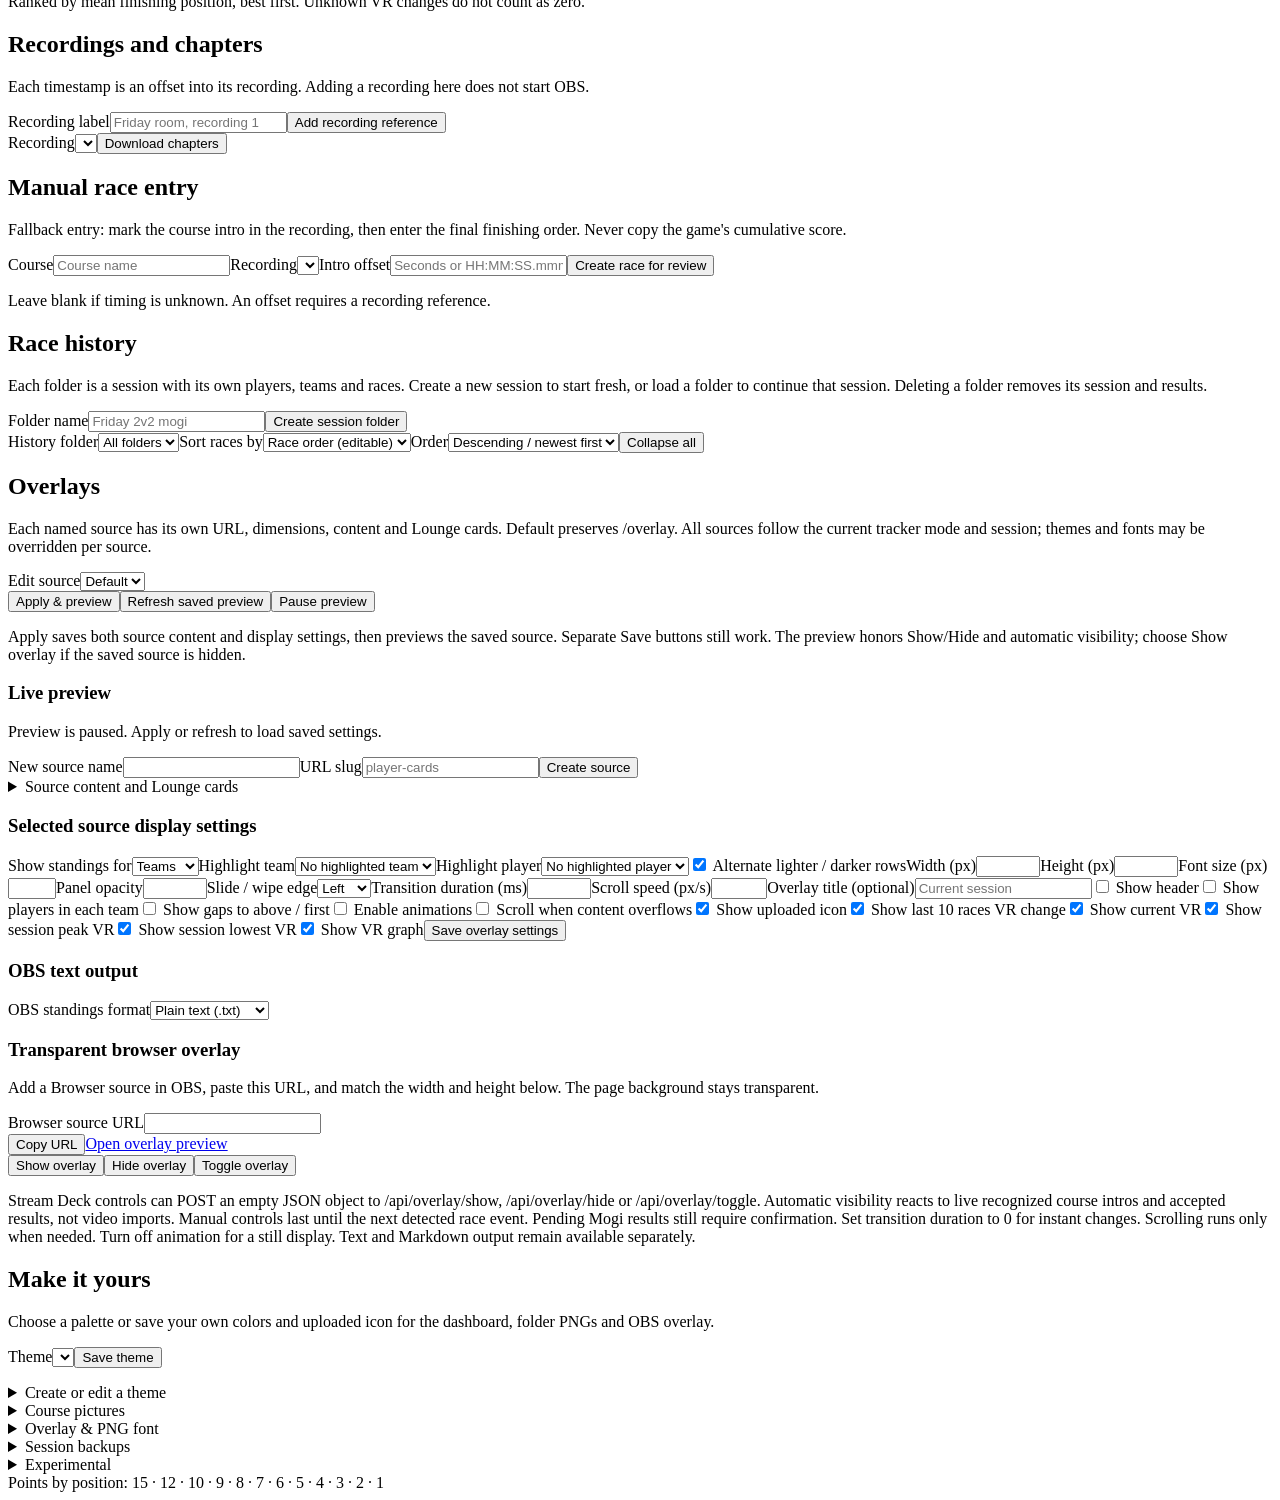
==== commit eddbd852: "Merge editable race history order for GitHub issue 2 Implementation: a76d4deb77d74d16e6442faa6ca6af4" ====
--- a/mkw_tracker/static/index.html
+++ b/mkw_tracker/static/index.html
@@ -23,7 +23,7 @@
 <section class="panel" id="timing-panel" hidden><h2>Edit course and chapter</h2><form id="race-timing" class="race-form"><label>Course<input name="course" required maxlength="200"></label><label>Recording<select name="recording_id" id="timing-recording"></select></label><label>Intro offset<input name="offset" placeholder="Seconds or HH:MM:SS.mmm"></label><div class="inline"><button>Save chapter</button><button id="cancel-timing" type="button" class="secondary">Cancel</button></div></form></section>
 <section class="panel" id="evidence-panel" hidden><h2>Race evidence</h2><div id="history-evidence"></div><button type="button" id="close-evidence" class="secondary">Close evidence</button></section>
 <section class="panel mogi-only" id="penalty-panel" hidden><h2 id="penalty-title">Race penalties</h2><p id="penalty-help" class="muted">Penalties deduct points from a player and their team. Only participants in this race are eligible.</p><div id="race-penalties"></div><form id="add-penalty" class="inline"><label>Player<select name="player_id" id="penalty-player" required></select></label><label>Points deducted<input name="points" type="number" min="1" step="1" required></label><label>Reason (optional)<input name="reason" maxlength="500"></label><button>Add penalty</button><button type="button" id="close-penalties" class="secondary">Close penalties</button></form></section>
-<section class="panel" id="history-section"><h2>Race history</h2><p id="history-help" class="muted">Each folder is a session with its own players, teams and races. Create a new session to start fresh, or load a folder to continue that session. Deleting a folder removes its session and results.</p><form id="add-folder" class="inline"><label>Folder name<input name="name" required maxlength="200" placeholder="Friday 2v2 mogi"></label><button>Create session folder</button></form><div class="inline history-controls"><label>History folder<select id="history-folder"><option value="">All folders</option></select></label><label>Sort races by<select id="history-sort"><option value="created_at">Created date</option><option value="course">Course</option><option value="offset_ms">Recording offset</option><option value="status">Status</option></select></label><label>Order<select id="history-direction"><option value="desc">Descending / newest first</option><option value="asc">Ascending / oldest first</option></select></label><button type="button" id="history-collapse-all" class="secondary">Collapse all</button></div><div id="history"></div></section>
+<section class="panel" id="history-section"><h2>Race history</h2><p id="history-help" class="muted">Each folder is a session with its own players, teams and races. Create a new session to start fresh, or load a folder to continue that session. Deleting a folder removes its session and results.</p><form id="add-folder" class="inline"><label>Folder name<input name="name" required maxlength="200" placeholder="Friday 2v2 mogi"></label><button>Create session folder</button></form><div class="inline history-controls"><label>History folder<select id="history-folder"><option value="">All folders</option></select></label><label>Sort races by<select id="history-sort"><option value="history_order">Race order (editable)</option><option value="created_at">Created date</option><option value="course">Course</option><option value="offset_ms">Recording offset</option><option value="status">Status</option></select></label><label>Order<select id="history-direction"><option value="desc">Descending / newest first</option><option value="asc">Ascending / oldest first</option></select></label><button type="button" id="history-collapse-all" class="secondary">Collapse all</button></div><div id="history"></div></section>
 <section class="panel" id="overlay-section"><h2>Overlays</h2>
 <p class="muted">Each named source has its own URL, dimensions, content and Lounge cards. Default preserves /overlay. All sources follow the current tracker mode and session; themes and fonts may be overridden per source.</p>
 <label>Edit source<select id="overlay-source"><option value="default">Default</option></select></label>
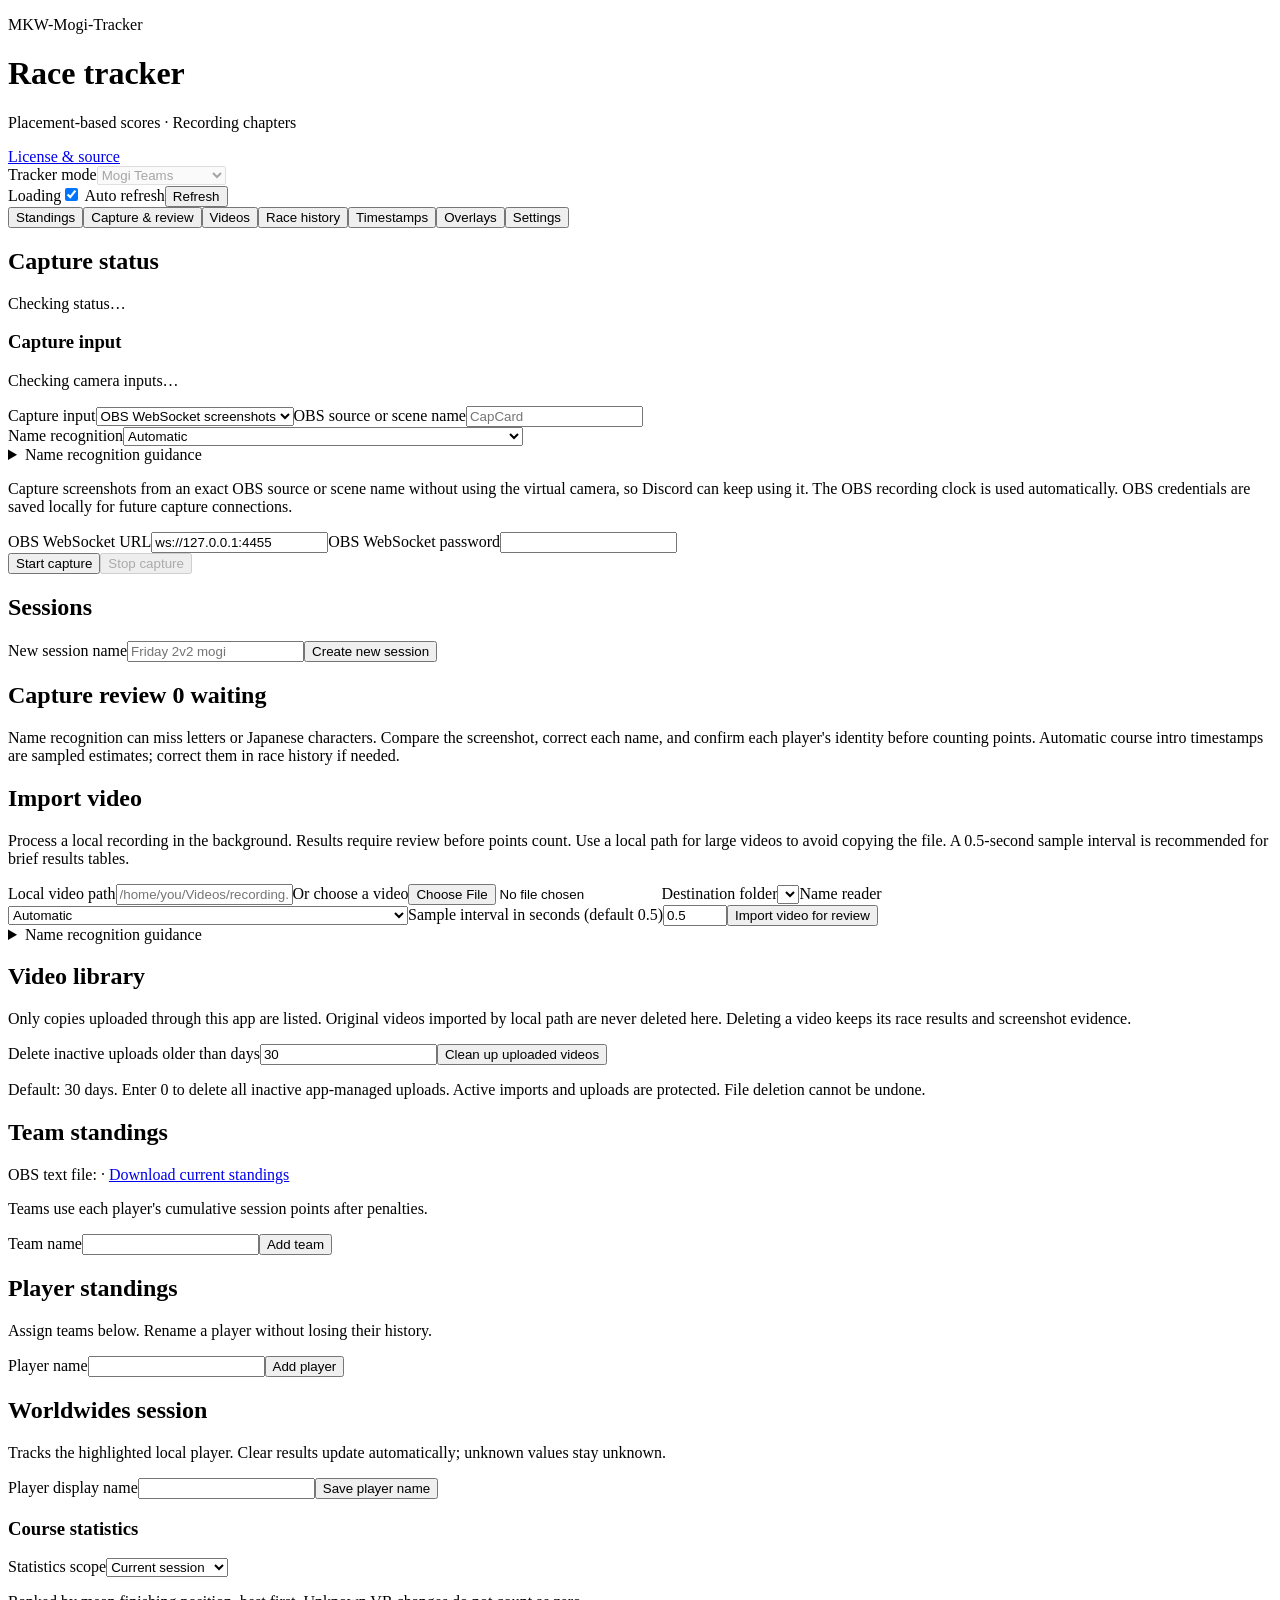
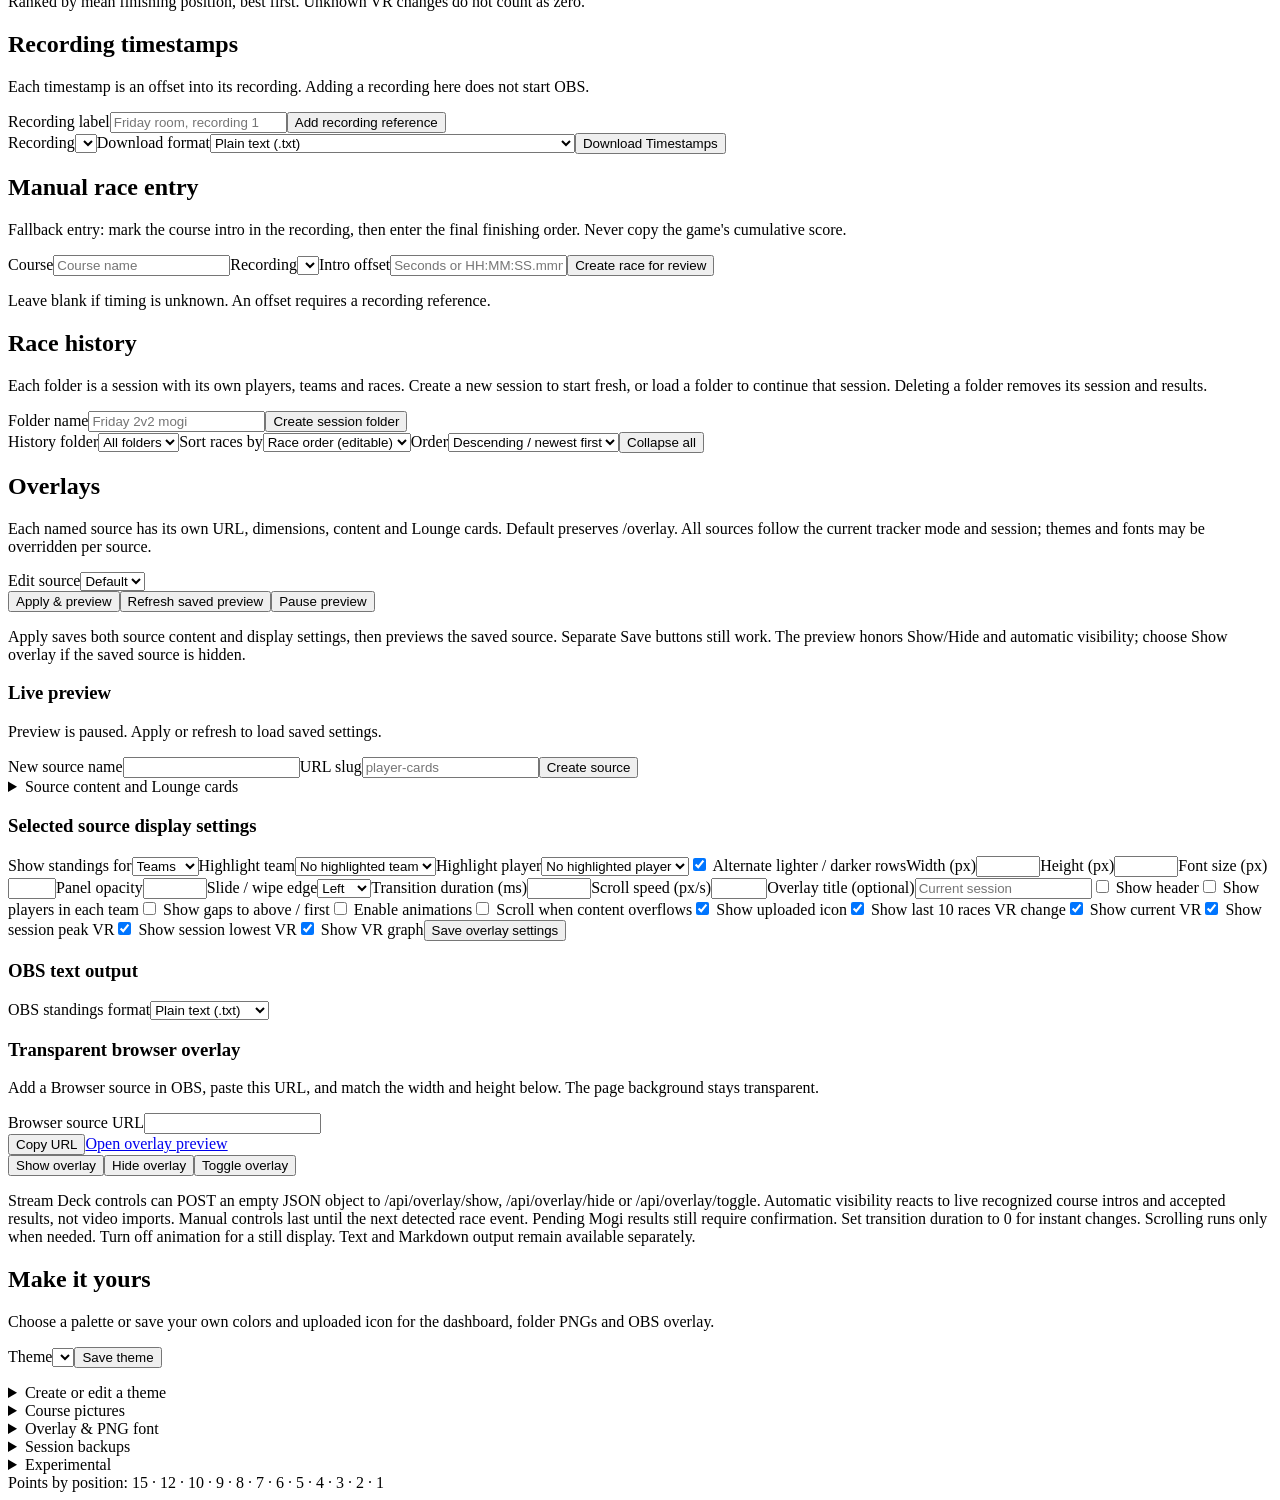
==== commit 89ec659c: "Export recording timestamps as 60 fps DaVinci Resolve markers" ====
--- a/mkw_tracker/static/index.html
+++ b/mkw_tracker/static/index.html
@@ -7,7 +7,7 @@
 </head>
 <body>
 <header><div class="header-brand"><img id="character-portrait" class="character-portrait" alt="" hidden><div><p class="eyebrow">MKW-Mogi-Tracker</p><h1>Race tracker</h1><p id="product-description">Placement-based scores · Recording chapters</p></div></div><div class="header-actions"><a id="license-source" href="/license">License &amp; source</a><div class="tracker-mode-field"><label for="tracker-mode">Tracker mode</label><select id="tracker-mode" disabled><option value="mogi">Mogi Teams</option><option value="ffa">Mogi FFA</option><option value="ww">Worldwides (WW)</option></select><button type="button" id="blocked-tracker-mode" class="secondary" hidden></button></div><div id="mode-switch-warning" role="alert" hidden></div><span id="mode" class="badge">Loading</span><span id="yolo-active" class="badge" role="status" hidden>YOLO active · automatic Mogi scoring</span><label class="auto-refresh"><input id="auto-refresh" type="checkbox" checked> Auto refresh</label><button id="refresh" type="button">Refresh</button></div></header>
-<div class="dashboard-layout"><nav class="section-nav" aria-label="Dashboard sections"><div role="tablist" aria-label="Dashboard views"><button type="button" role="tab" id="tab-standings" aria-controls="view-standings" aria-selected="false" tabindex="-1" data-tab="standings">Standings</button><button type="button" role="tab" id="tab-capture" aria-controls="view-capture" aria-selected="false" tabindex="-1" data-tab="capture">Capture & review</button><button type="button" role="tab" id="tab-videos" aria-controls="view-videos" aria-selected="false" tabindex="-1" data-tab="videos">Videos</button><button type="button" role="tab" id="tab-history" aria-controls="view-history" aria-selected="false" tabindex="-1" data-tab="history">Race history</button><button type="button" role="tab" id="tab-chapters" aria-controls="view-chapters" aria-selected="false" tabindex="-1" data-tab="chapters">Chapters</button><button type="button" role="tab" id="tab-overlays" aria-controls="view-overlays" aria-selected="false" tabindex="-1" data-tab="overlays">Overlays</button><button type="button" role="tab" id="tab-settings" aria-controls="view-settings" aria-selected="false" tabindex="-1" data-tab="settings">Settings</button></div></nav><main>
+<div class="dashboard-layout"><nav class="section-nav" aria-label="Dashboard sections"><div role="tablist" aria-label="Dashboard views"><button type="button" role="tab" id="tab-standings" aria-controls="view-standings" aria-selected="false" tabindex="-1" data-tab="standings">Standings</button><button type="button" role="tab" id="tab-capture" aria-controls="view-capture" aria-selected="false" tabindex="-1" data-tab="capture">Capture & review</button><button type="button" role="tab" id="tab-videos" aria-controls="view-videos" aria-selected="false" tabindex="-1" data-tab="videos">Videos</button><button type="button" role="tab" id="tab-history" aria-controls="view-history" aria-selected="false" tabindex="-1" data-tab="history">Race history</button><button type="button" role="tab" id="tab-chapters" aria-controls="view-chapters" aria-selected="false" tabindex="-1" data-tab="chapters">Timestamps</button><button type="button" role="tab" id="tab-overlays" aria-controls="view-overlays" aria-selected="false" tabindex="-1" data-tab="overlays">Overlays</button><button type="button" role="tab" id="tab-settings" aria-controls="view-settings" aria-selected="false" tabindex="-1" data-tab="settings">Settings</button></div></nav><main>
 <div id="message" role="status" aria-live="polite"></div>
 <section class="panel status" id="capture-section"><div><h2>Capture status</h2><p id="capture">Checking status…</p><p id="mode-note" class="muted"></p><h3>Capture input</h3><p id="camera-status" role="status">Checking camera inputs…</p><p id="camera-errors" class="inline-error" role="status" hidden></p><form id="camera-settings"><label>Capture input<select id="capture-mode" name="capture_mode"><option value="obs">OBS WebSocket screenshots</option><option value="camera">Camera device</option></select></label><label id="obs-source-field">OBS source or scene name<input id="obs-source" name="obs_source" placeholder="CapCard" required></label><div class="inline"><label id="camera-device-field" hidden>Camera<select id="camera-device" name="device_id" required disabled><option value="">Checking cameras…</option></select></label><button type="button" id="camera-refresh" class="secondary" hidden>Refresh cameras</button><label>Name recognition<select name="name_engine" aria-describedby="capture-name-engine-help capture-nvfp4-warning"><option value="auto">Automatic</option><option value="qwen-4b-gguf">Qwen3-VL-4B GGUF Q4_K_M · recommended · Vulkan / CPU</option><option value="qwen">Qwen3-VL-8B BF16 · peak ≈17.48 GiB</option><option value="qwen-4b-nf4">Qwen3-VL-4B NF4 · peak ≈4.83 GiB</option><option value="qwen-int8">Qwen3-VL-8B INT8 · peak ≈11.73 GiB</option><option value="qwen-nvfp4">Qwen3-VL-8B NVFP4 · peak ≈8.74 GiB · NVFP4 GPU required</option><option value="qwen36-nvfp4">Qwen3.6-27B NVFP4 · peak ≈22.98 GiB · NVFP4 GPU required</option><option value="paddle">PaddleOCR</option><option value="tesseract">Tesseract</option><option value="external-vision">External vision endpoint · configure in Settings</option></select></label></div><details id="capture-name-engine-details" class="settings-disclosure"><summary>Name recognition guidance</summary><p id="capture-name-engine-help" class="muted">Observed peak process VRAM was measured on an RTX 5090 with short, 12-name batches. It is not total GPU use or a guaranteed memory requirement. Leave memory for OBS and your desktop. Start with Qwen3-VL-4B GGUF Q4_K_M for broader GPU compatibility and a smaller download. A small paired check found similar name accuracy to NF4, not universal quality parity. NF4 remains a CUDA alternative; INT8, BF16 and NVFP4 also use NVIDIA CUDA. Qwen3-VL-4B GGUF uses Vulkan (AMD/Intel with compatible drivers) or CPU; install and select that backend explicitly. GGUF memory use and name accuracy are not the measured NVIDIA figures above. CPU inference can be slow. PaddleOCR and Tesseract also work without NVIDIA.</p><p class="muted">NVFP4 requires a supported NVIDIA Blackwell GPU and CUDA runtime (RTX 50-series SM120/121), not RTX 4070 or Radeon GPUs. RTX 5070 support does not guarantee enough free VRAM. Dismissing the hardware reminder is remembered for this browser and model; setup and runtime errors remain visible.</p></details><p id="capture-nvfp4-warning" class="inline-error" role="status" hidden></p><label id="camera-obs-clock-field" class="checkbox-label" hidden><input id="camera-obs-clock" name="use_obs_clock" type="checkbox"> Use OBS recording clock</label><p id="camera-input-note" class="muted" hidden>Start OBS Virtual Camera, then refresh cameras. Without the OBS recording clock, automatic intro offsets are unavailable. You can correct timestamps manually. OBS credentials are saved locally for future capture connections.</p><p id="obs-input-note" class="muted">Capture screenshots from an exact OBS source or scene name without using the virtual camera, so Discord can keep using it. The OBS recording clock is used automatically. OBS credentials are saved locally for future capture connections.</p><p id="obs-credentials-error" class="inline-error" role="status" hidden></p><div id="camera-obs-fields" class="inline"><label>OBS WebSocket URL<input name="obs_url" type="url" value="ws://127.0.0.1:4455"></label><label>OBS WebSocket password<input name="obs_password" type="password" autocomplete="off"><span id="obs-password-status" class="muted"></span></label><button type="button" id="obs-password-clear" class="secondary" hidden>Forget saved password</button></div><div class="inline"><button id="camera-start">Start capture</button><button type="button" id="camera-stop" class="secondary" disabled>Stop capture</button></div></form></div><div><h2>Sessions</h2><p id="session" class="muted"></p><form id="new-session" class="inline"><label>New session name<input name="name" required maxlength="200" placeholder="Friday 2v2 mogi"></label><button>Create new session</button></form></div></section>
 <section class="panel" id="review-section"><h2><span id="review-title">Capture review</span> <span id="review-count" class="badge">0 waiting</span></h2><p id="review-help" class="muted">Name recognition can miss letters or Japanese characters. Compare the screenshot, correct each name, and confirm each player's identity before counting points. Automatic course intro timestamps are sampled estimates; correct them in race history if needed.</p><div id="current-capture-race" hidden></div><div id="capture-reviews"></div></section>
@@ -17,7 +17,8 @@
 </div>
 <section class="panel ww-only" id="ww-section"><h2>Worldwides session</h2><p class="muted">Tracks the highlighted local player. Clear results update automatically; unknown values stay unknown.</p><form id="ww-player" class="inline"><label>Player display name<input name="name" maxlength="120" required></label><button>Save player name</button></form><div id="ww-metrics" class="ww-metrics"></div><div id="ww-graph"></div><p id="ww-summary" class="muted"></p><h3>Course statistics</h3><label>Statistics scope<select id="ww-stats-scope"><option value="session">Current session</option><option value="all">All WW sessions</option></select></label><p class="muted">Ranked by mean finishing position, best first. Unknown VR changes do not count as zero.</p><div id="ww-courses" class="table-wrap"></div></section>
 <section class="panel ww-only" id="ww-editor-panel" hidden><h2 id="ww-editor-title">WW result</h2><p class="muted">Enter the highlighted player's finishing place and final VR. Leave missing starting VR and change blank. Corrections replace this race's result.</p><div id="ww-editor-evidence"></div><form id="ww-results" class="settings-grid"><label>Finishing position<input name="position" type="number" min="1" max="24" step="1" required></label><label>Final VR<input name="vr_after" type="number" min="1" max="99999" step="1" required></label><label>Starting VR, if known<input name="vr_before" type="number" min="1" max="99999" step="1"></label><label>VR change, if known<input name="delta" type="number" step="1"></label><div class="inline"><button>Save WW result</button><button id="ww-cancel-edit" type="button" class="secondary">Close editor</button></div></form></section>
-<section class="panel" id="recordings-section"><h2>Recordings and chapters</h2><p class="muted">Each timestamp is an offset into its recording. Adding a recording here does not start OBS.</p><form id="add-recording" class="inline"><label>Recording label<input name="label" required maxlength="200" placeholder="Friday room, recording 1"></label><button>Add recording reference</button></form><form id="export" class="inline"><label>Recording<select id="export-recording" required></select></label><button>Download chapters</button></form></section>
+<section class="panel" id="recordings-section"><h2>Recording timestamps</h2><p class="muted">Each timestamp is an offset into its recording. Adding a recording here does not start OBS.</p><form id="add-recording" class="inline"><label>Recording label<input name="label" required maxlength="200" placeholder="Friday room, recording 1"></label><button>Add recording reference</button></form><form id="export" class="inline"><label>Recording<select id="export-recording" name="recording_id" required></select></label><label>Download format<select id="export-format" name="format"><option value="txt">Plain text (.txt)</option><option value="edl">DaVinci Resolve markers (.edl) · 60 fps · start 01:00:00:00</option></select></label><button>Download Timestamps</button></form>
+<div id="resolve-help" hidden><p id="recording-fps" class="muted"></p><p>Live capture reports the OBS video settings, which may differ from the encoded file. Video imports report the decoder’s frame rate.</p><p>Use an exact 60 fps non-drop-frame timeline starting at 01:00:00:00, regardless of the recording rate. For a 59.94 fps or other timeline, choose plain text instead.</p><p>Open the destination timeline in Resolve. In the Media Pool, right-click that timeline and choose <strong>Timelines &gt; Import &gt; Timeline Markers from EDL</strong>.</p></div></section>
 <section class="panel" id="manual-section"><h2>Manual race entry</h2><p id="manual-help" class="muted">Fallback entry: mark the course intro in the recording, then enter the final finishing order. Never copy the game's cumulative score.</p><form id="add-race" class="race-form"><label>Course<input name="course" required maxlength="200" placeholder="Course name"></label><label>Recording<select id="race-recording" name="recording_id"></select></label><label>Intro offset<input name="offset" placeholder="Seconds or HH:MM:SS.mmm" aria-describedby="offset-help"></label><button>Create race for review</button></form><p id="offset-help" class="muted">Leave blank if timing is unknown. An offset requires a recording reference.</p></section>
 <section class="panel mogi-only" id="editor-panel" hidden><h2 id="editor-title">Review results</h2><p>Enter all 12 players in final finishing order. Each player must appear once.</p><div id="editor-evidence"></div><form id="results"><div id="placements" class="placements"></div><div class="inline"><button id="save-results">Confirm and count points</button><button type="button" id="cancel-edit" class="secondary">Close editor</button></div></form></section>
 <section class="panel" id="timing-panel" hidden><h2>Edit course and chapter</h2><form id="race-timing" class="race-form"><label>Course<input name="course" required maxlength="200"></label><label>Recording<select name="recording_id" id="timing-recording"></select></label><label>Intro offset<input name="offset" placeholder="Seconds or HH:MM:SS.mmm"></label><div class="inline"><button>Save chapter</button><button id="cancel-timing" type="button" class="secondary">Cancel</button></div></form></section>
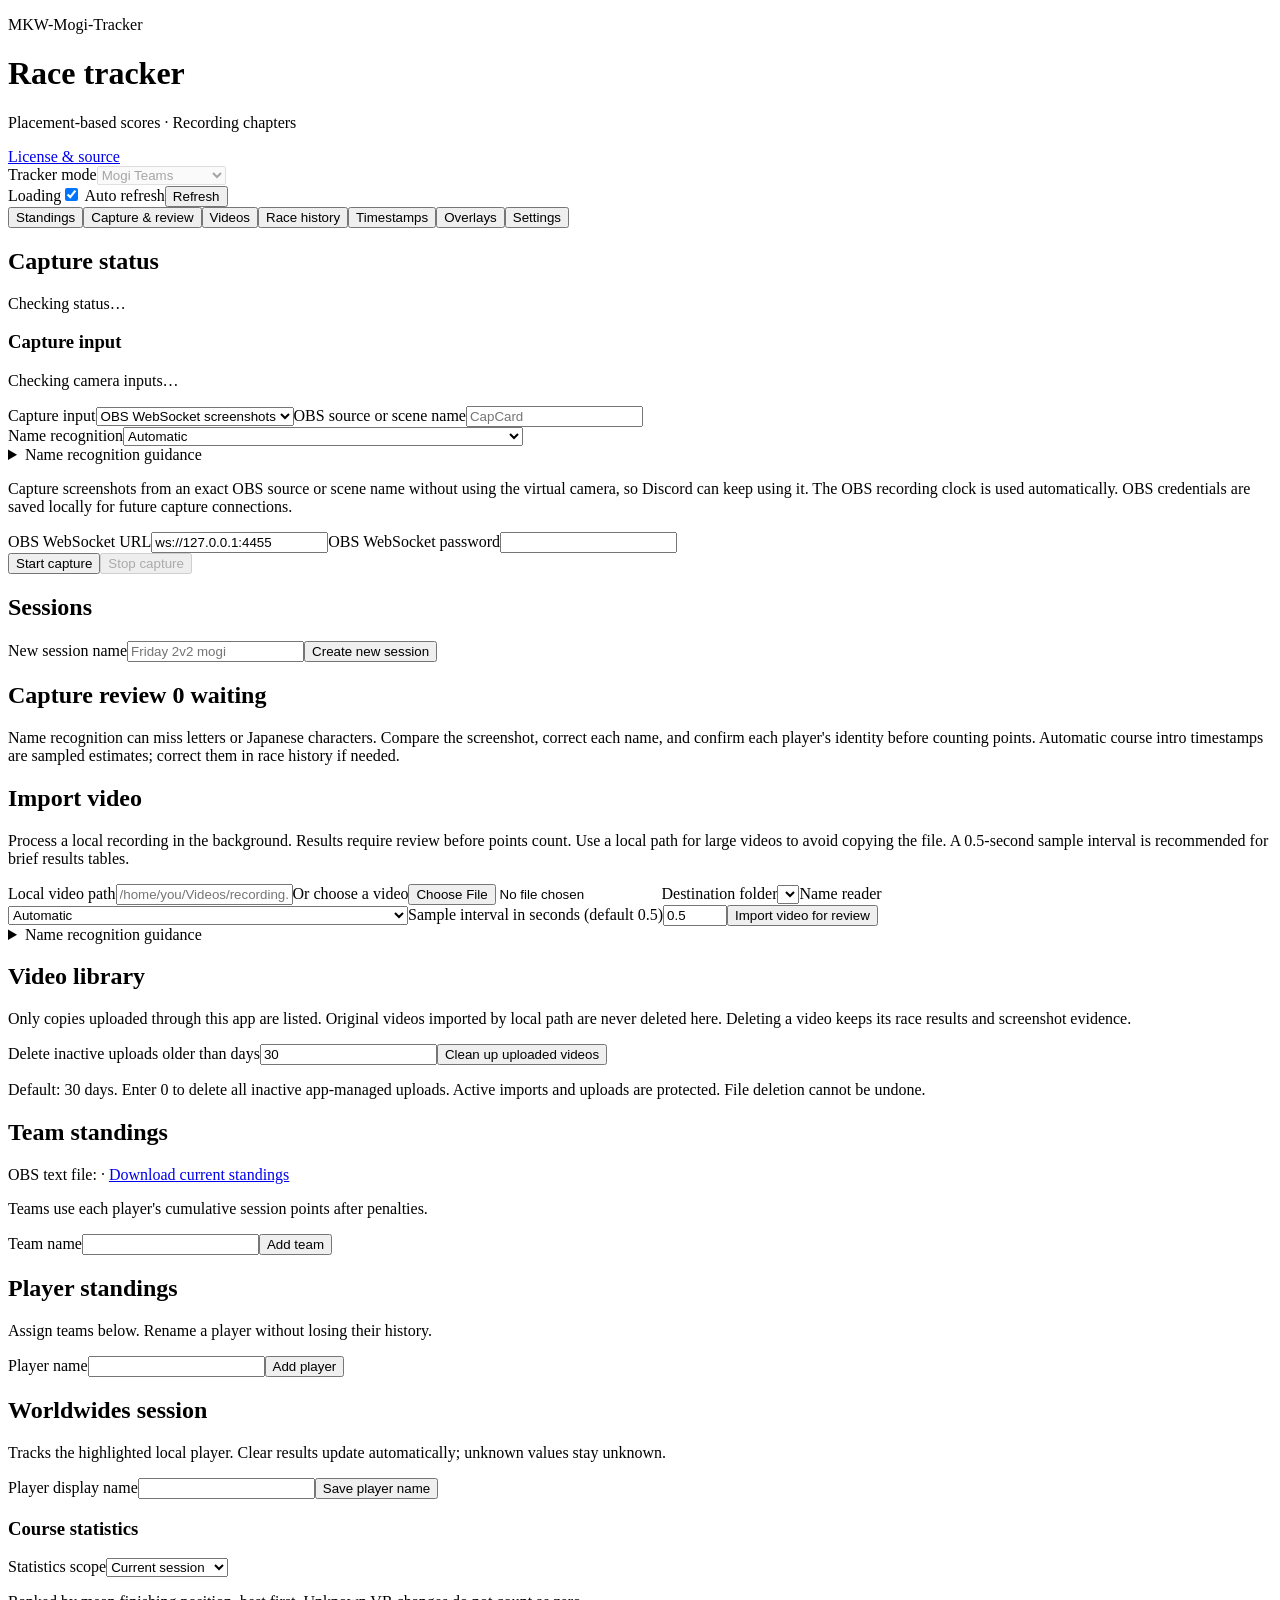
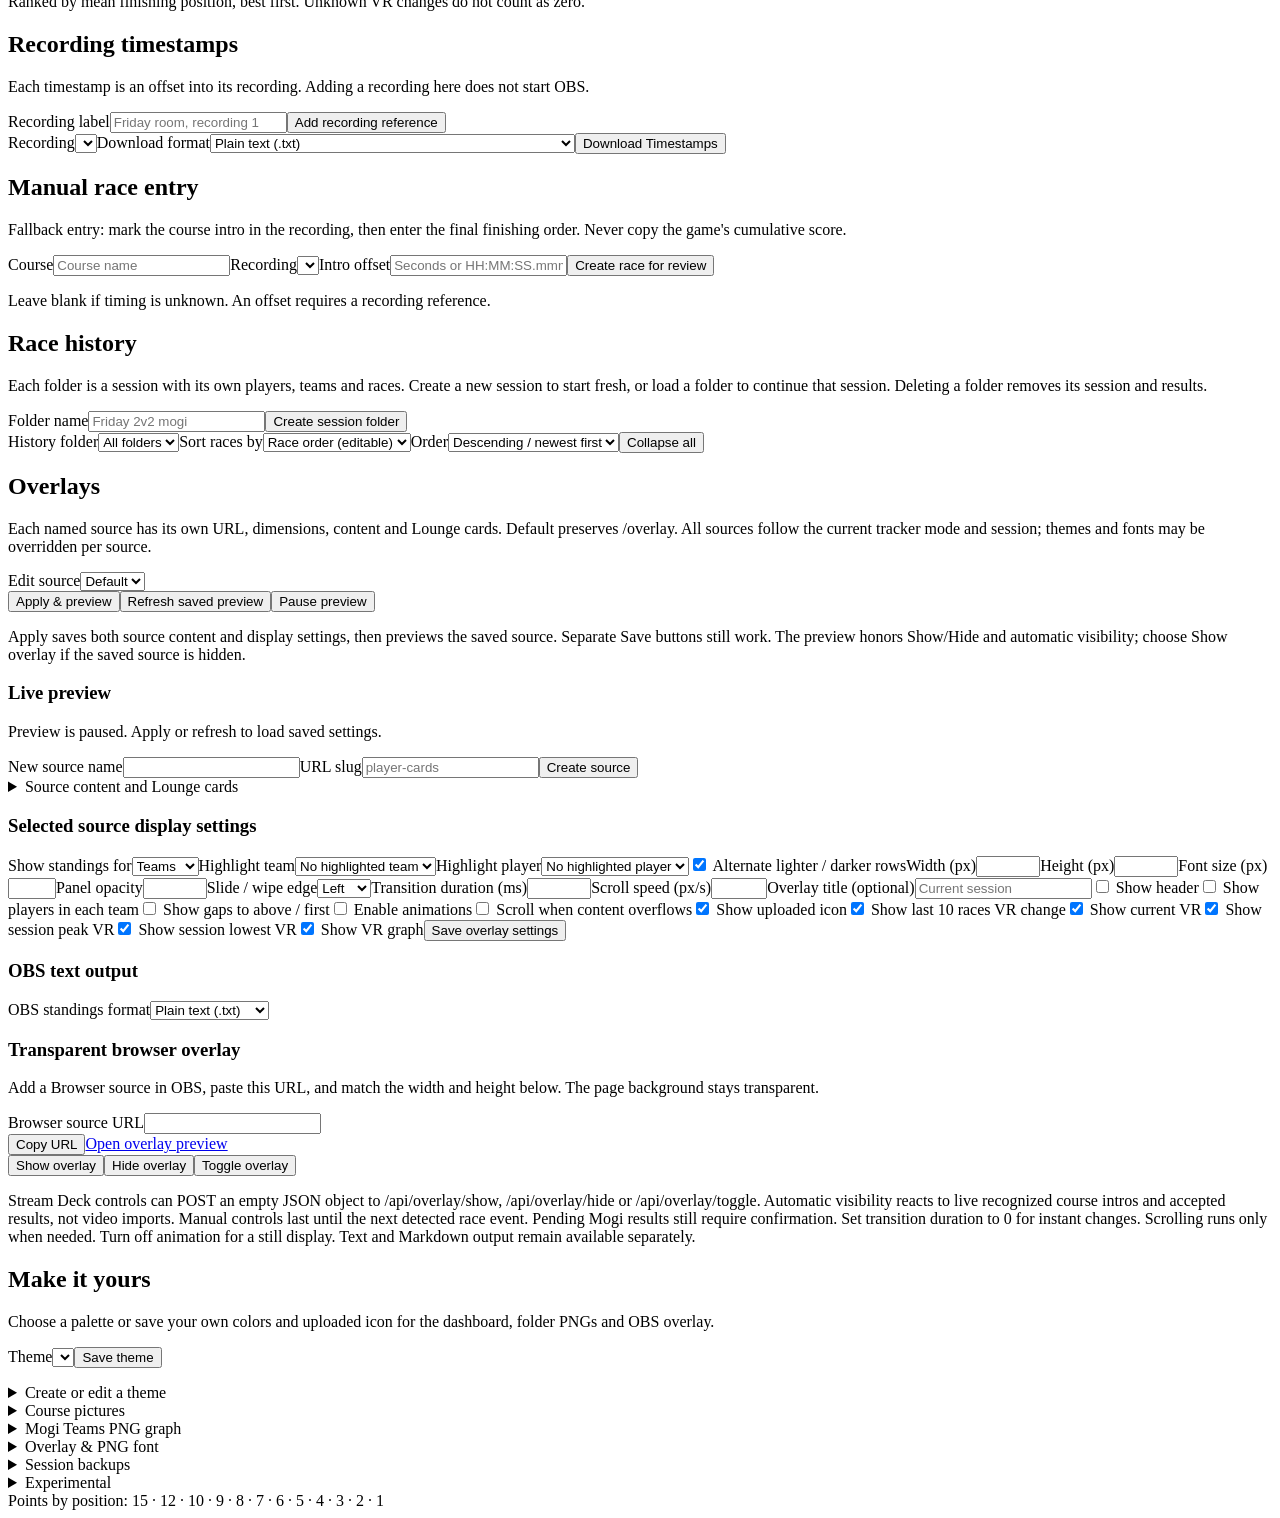
==== commit cf08cfb0: "Add above-average pace graph option for Mogi Teams PNGs" ====
--- a/mkw_tracker/static/index.html
+++ b/mkw_tracker/static/index.html
@@ -60,7 +60,9 @@
 <p id="lounge-size-recommendation" role="status" aria-live="polite" class="muted">Lounge size estimate: select Lounge cards and enter a username.</p><button type="button" id="lounge-use-size" class="secondary" disabled>Use recommended size</button><p class="muted">Estimated from selected fields, entered names and font size without fetching Lounge data. Actual fonts and changing values may need extra space. The app minimum is 240 × 40 px; unused canvas stays transparent. Applying only edits the display draft; it never saves automatically.</p>
 <h4>Move a content block</h4><p class="muted">Remove the block from every other source and assign it to the target. The target's display and Lounge preferences are retained; configure usernames and opt-in on the target separately.</p><div class="inline"><label>Block<select id="overlay-move-block"><option value="header">Header / icon</option><option value="standings">Mogi standings</option><option value="ww_player">WW player / track</option><option value="ww_stats">WW VR statistics</option><option value="ww_graph">WW graph</option><option value="lounge">Lounge cards</option></select></label><label>Target source<select id="overlay-move-target"></select></label><button id="overlay-move" type="button">Move block</button></div></details>
 <h3>Selected source display settings</h3><form id="overlay-settings" class="settings-grid"><label id="source-option-auto_visibility" class="checkbox-label" hidden><input name="auto_visibility" type="checkbox">Automatically hide during races / show after results</label><label id="source-option-transition_style" hidden>Show / hide effect<select name="transition_style"><option value="slide">Bouncy slide</option><option value="fade">Soft fade</option><option value="checkered">Checkered flag wipe</option><option value="dissolve">Pixel dissolve</option><option value="zoom">Pop zoom</option><option value="flip">3D flip</option><option value="iris">Circle iris</option><option value="wipe">Curtain wipe</option></select></label><label class="mogi-only teams-only">Show standings for<select name="layout"><option value="teams">Teams</option><option value="players">Players</option></select></label><label class="mogi-only teams-only">Highlight team<select id="overlay-highlight-team" name="highlight_team_id"><option value="">No highlighted team</option></select></label><label class="ffa-only">Highlight player<select id="overlay-highlight-player" name="highlight_player_id"><option value="">No highlighted player</option></select></label><label class="checkbox-label mogi-only"><input name="alternating_backgrounds" type="checkbox" checked> Alternate lighter / darker rows</label><label>Width (px)<input name="width" type="number" min="240" max="1920" required></label><label>Height (px)<input name="height" type="number" min="40" max="2160" required></label><label>Font size (px)<input name="font_size" type="number" min="12" max="48" required></label><label>Panel opacity<input name="opacity" type="number" min="0" max="1" step="0.05" required></label><label>Slide / wipe edge<select name="slide_direction"><option value="left">Left</option><option value="right">Right</option></select></label><label>Transition duration (ms)<input name="slide_duration" type="number" min="0" max="5000" step="1" required></label><label>Scroll speed (px/s)<input name="scroll_speed" type="number" min="5" max="120" required></label><label>Overlay title (optional)<input name="title" maxlength="100" placeholder="Current session"></label><label class="checkbox-label"><input name="show_header" type="checkbox"> Show header</label><label class="checkbox-label mogi-only teams-only"><input name="show_players" type="checkbox"> Show players in each team</label><label class="checkbox-label mogi-only"><input name="show_gaps" type="checkbox"> Show gaps to above / first</label><label class="checkbox-label"><input name="animate" type="checkbox"> Enable animations</label><label class="checkbox-label"><input name="scroll" type="checkbox"> Scroll when content overflows</label><label class="checkbox-label ww-only"><input name="ww_show_character" type="checkbox" checked> Show uploaded icon</label><label class="checkbox-label ww-only"><input name="ww_show_last_10" type="checkbox" checked> Show last 10 races VR change</label><label class="checkbox-label ww-only"><input name="ww_show_current" type="checkbox" checked> Show current VR</label><label class="checkbox-label ww-only"><input name="ww_show_peak" type="checkbox" checked> Show session peak VR</label><label class="checkbox-label ww-only"><input name="ww_show_lowest" type="checkbox" checked> Show session lowest VR</label><label class="checkbox-label ww-only"><input name="ww_show_graph" type="checkbox" checked> Show VR graph</label><button>Save overlay settings</button></form><h3 class="mogi-only">OBS text output</h3><label class="mogi-only">OBS standings format<select id="standings-format"><option value="txt">Plain text (.txt)</option><option value="md">Markdown (.md)</option></select></label><h3>Transparent browser overlay</h3><p class="muted">Add a Browser source in OBS, paste this URL, and match the width and height below. The page background stays transparent.</p><label>Browser source URL<input id="overlay-url" readonly></label><div class="inline"><button type="button" id="copy-overlay-url" class="secondary">Copy URL</button><a id="overlay-open" href="/overlay" target="_blank" rel="noopener noreferrer">Open overlay preview</a></div><div class="inline"><button id="overlay-show" type="button">Show overlay</button><button id="overlay-hide" type="button" class="secondary">Hide overlay</button><button id="overlay-toggle" type="button" class="secondary">Toggle overlay</button><span id="overlay-visibility" role="status"></span></div><p class="muted">Stream Deck controls can POST an empty JSON object to /api/overlay/show, /api/overlay/hide or /api/overlay/toggle. Automatic visibility reacts to live recognized course intros and accepted results, not video imports. Manual controls last until the next detected race event. Pending Mogi results still require confirmation. Set transition duration to 0 for instant changes. Scrolling runs only when needed. Turn off animation for a still display. Text and Markdown output remain available separately.</p></section>
-<section class="panel" id="settings-section"><h2>Make it yours</h2><p class="muted">Choose a palette or save your own colors and uploaded icon for the dashboard, folder PNGs and OBS overlay.</p><form id="theme-settings" class="inline"><label>Theme<select id="character-theme" name="theme" required></select></label><button>Save theme</button></form><div class="theme-character-preview"><img id="theme-character-portrait" class="character-portrait" alt="" hidden><div><div id="theme-preview" class="theme-preview" aria-label="Theme color preview"></div><p id="theme-icon-note" class="muted"></p></div></div><details id="custom-theme-editor"><summary>Create or edit a theme</summary><p class="muted">Built-in palettes stay unchanged. Save colors and an optional image as a named theme. Images stay in this tracker’s local data directory. Only upload images you are entitled to use.</p><button type="button" id="theme-edit-selected" class="secondary">Edit selected theme</button><form id="custom-theme-form"><label>Theme name<input id="custom-theme-name" maxlength="80" required></label><label>Upload your own icon<input id="custom-theme-image" type="file" accept="image/png,image/jpeg,image/webp"></label><p class="muted">PNG, JPEG or WebP; up to 4 MiB and 4096 pixels per side. Images are normalized before saving.</p><div class="theme-draft-preview"><img id="custom-theme-icon" class="character-portrait" alt="Theme icon preview" hidden><div id="custom-theme-preview" class="theme-sample" aria-label="Draft theme preview"><strong>Standings preview</strong><span>Player · 82 points</span><button type="button" tabindex="-1">Accent</button></div></div><div class="inline"><button type="button" id="theme-remove-icon" class="secondary">Remove icon</button><button type="button" id="theme-suggest" class="secondary">Suggest colors from uploaded image</button></div><div id="theme-suggestions" hidden><p>Suggested colors do not change your draft until you apply them.</p><div id="theme-suggestion-palette" class="theme-preview"></div><button type="button" id="theme-apply-suggestions">Apply suggested colors</button></div><h4>Interface colors</h4><div id="custom-theme-tokens" class="theme-color-grid"></div><h4>Standings colors</h4><div id="custom-theme-colors" class="theme-color-grid"></div><p id="theme-contrast-note" role="status" class="muted"></p><div class="inline"><button id="theme-save-copy">Save as new theme</button><button type="button" id="theme-update" class="secondary" disabled>Update saved theme</button><button type="button" id="theme-delete" class="danger" disabled>Delete saved theme</button></div><p id="theme-editor-status" role="status" aria-live="polite"></p></form></details><details id="course-images-details" class="settings-disclosure"><summary>Course pictures</summary><p class="muted">Upload your own local pictures; none are bundled or downloaded. Only use pictures you are entitled to use. PNG, JPEG or WebP, up to 4 MiB each, at most 256 files per batch. Review each course association before importing. Existing pictures are skipped unless you explicitly confirm replacement.</p><label>Choose course pictures<input id="course-image-files" type="file" multiple accept="image/png,image/jpeg,image/webp"></label><datalist id="course-image-courses"></datalist><div id="course-image-drafts" class="table-wrap"></div><div class="inline"><button type="button" id="course-image-import">Import assigned pictures</button><button type="button" id="course-image-clear" class="secondary">Clear batch</button><button type="button" id="course-image-reload" class="secondary">Reload saved pictures</button></div><p id="course-image-status" role="status" aria-live="polite"></p><div id="course-image-library" class="course-image-library"></div></details><details id="font-details" class="settings-disclosure"><summary>Overlay &amp; PNG font</summary><p class="muted">Choose a local font for names, labels and scores in both outputs. Missing characters use available Unicode fonts. To add your own TTF or OTF files, copy them into the tracker data folder’s <code>fonts/</code> directory, then reload fonts.</p><form id="font-settings"><label>Font<select id="report-font" name="report_font"><option value="">Default Unicode font</option></select></label><div class="inline"><button>Save font</button><button type="button" id="font-reset" class="secondary">Reset to default</button><button type="button" id="font-reload" class="secondary">Reload fonts</button></div><label>Preview text<input id="font-preview-text" value="Player 日本語 Ω ☆ ♥️ 👩‍💻 · 123 points" maxlength="200"></label><p id="font-preview" aria-label="Font preview"></p><p id="font-status" class="muted" role="status"></p></form></details></section><details class="panel settings-disclosure" id="backup-section"><summary>Session backups</summary><p>Export selected Mogi Teams, FFA and Worldwides sessions with their roster, results, corrections, chapters and saved race evidence. Connection credentials, display settings, themes, course pictures, fonts, models and videos are excluded.</p><button type="button" id="backup-reload" class="secondary">Choose sessions</button><button type="button" id="backup-select-all" class="secondary" disabled>Select all listed sessions</button><div id="backup-sessions"></div><button type="button" id="backup-export" disabled>Download selected sessions</button><h3>Restore sessions</h3><p>Preview a session ZIP (up to 128 MiB), then confirm. Imported sessions are added as new copies; existing sessions are never replaced. Importing twice creates two copies.</p><label>Session backup ZIP<input id="backup-file" type="file" accept=".zip,application/zip"></label><button type="button" id="backup-preview">Preview import</button><div id="backup-summary"></div><button type="button" id="backup-confirm" disabled>Confirm import as new sessions</button><p id="backup-status" role="status" aria-live="polite"></p></details><details class="panel settings-disclosure mogi-only" id="experimental-section"><summary>Experimental</summary><div class="mogi-only"><h3>YOLO mode</h3><label class="checkbox-label"><input id="yolo-mode" type="checkbox"> YOLO mode</label><p class="muted">Automatically confirm future Mogi capture and imported results. Stop capture and finish imports before enabling. Disable at any time to return to manual review; already scored races stay scored. Missing slots or names become distinct not-detected-fixme players. Existing pending reviews are not confirmed.</p></div><div class="mogi-only"><h3>External vision endpoint (optional)</h3>
+<section class="panel" id="settings-section"><h2>Make it yours</h2><p class="muted">Choose a palette or save your own colors and uploaded icon for the dashboard, folder PNGs and OBS overlay.</p><form id="theme-settings" class="inline"><label>Theme<select id="character-theme" name="theme" required></select></label><button>Save theme</button></form><div class="theme-character-preview"><img id="theme-character-portrait" class="character-portrait" alt="" hidden><div><div id="theme-preview" class="theme-preview" aria-label="Theme color preview"></div><p id="theme-icon-note" class="muted"></p></div></div><details id="custom-theme-editor"><summary>Create or edit a theme</summary><p class="muted">Built-in palettes stay unchanged. Save colors and an optional image as a named theme. Images stay in this tracker’s local data directory. Only upload images you are entitled to use.</p><button type="button" id="theme-edit-selected" class="secondary">Edit selected theme</button><form id="custom-theme-form"><label>Theme name<input id="custom-theme-name" maxlength="80" required></label><label>Upload your own icon<input id="custom-theme-image" type="file" accept="image/png,image/jpeg,image/webp"></label><p class="muted">PNG, JPEG or WebP; up to 4 MiB and 4096 pixels per side. Images are normalized before saving.</p><div class="theme-draft-preview"><img id="custom-theme-icon" class="character-portrait" alt="Theme icon preview" hidden><div id="custom-theme-preview" class="theme-sample" aria-label="Draft theme preview"><strong>Standings preview</strong><span>Player · 82 points</span><button type="button" tabindex="-1">Accent</button></div></div><div class="inline"><button type="button" id="theme-remove-icon" class="secondary">Remove icon</button><button type="button" id="theme-suggest" class="secondary">Suggest colors from uploaded image</button></div><div id="theme-suggestions" hidden><p>Suggested colors do not change your draft until you apply them.</p><div id="theme-suggestion-palette" class="theme-preview"></div><button type="button" id="theme-apply-suggestions">Apply suggested colors</button></div><h4>Interface colors</h4><div id="custom-theme-tokens" class="theme-color-grid"></div><h4>Standings colors</h4><div id="custom-theme-colors" class="theme-color-grid"></div><p id="theme-contrast-note" role="status" class="muted"></p><div class="inline"><button id="theme-save-copy">Save as new theme</button><button type="button" id="theme-update" class="secondary" disabled>Update saved theme</button><button type="button" id="theme-delete" class="danger" disabled>Delete saved theme</button></div><p id="theme-editor-status" role="status" aria-live="polite"></p></form></details><details id="course-images-details" class="settings-disclosure"><summary>Course pictures</summary><p class="muted">Upload your own local pictures; none are bundled or downloaded. Only use pictures you are entitled to use. PNG, JPEG or WebP, up to 4 MiB each, at most 256 files per batch. Review each course association before importing. Existing pictures are skipped unless you explicitly confirm replacement.</p><label>Choose course pictures<input id="course-image-files" type="file" multiple accept="image/png,image/jpeg,image/webp"></label><datalist id="course-image-courses"></datalist><div id="course-image-drafts" class="table-wrap"></div><div class="inline"><button type="button" id="course-image-import">Import assigned pictures</button><button type="button" id="course-image-clear" class="secondary">Clear batch</button><button type="button" id="course-image-reload" class="secondary">Reload saved pictures</button></div><p id="course-image-status" role="status" aria-live="polite"></p><div id="course-image-library" class="course-image-library"></div></details><details id="mogi-png-details" class="settings-disclosure mogi-only teams-only"><summary>Mogi Teams PNG graph</summary>
+<label for="mogi-png-graph">Graph style</label><select id="mogi-png-graph" aria-describedby="mogi-png-help"><option value="cumulative">Cumulative net points</option><option value="relative">Points above/below average</option></select>
+<p id="mogi-png-help" class="muted">Applies to folder PNG previews and downloads. In the above/below average view, zero is the expected score for a team of that size. Standings still show net points.</p></details><details id="font-details" class="settings-disclosure"><summary>Overlay &amp; PNG font</summary><p class="muted">Choose a local font for names, labels and scores in both outputs. Missing characters use available Unicode fonts. To add your own TTF or OTF files, copy them into the tracker data folder’s <code>fonts/</code> directory, then reload fonts.</p><form id="font-settings"><label>Font<select id="report-font" name="report_font"><option value="">Default Unicode font</option></select></label><div class="inline"><button>Save font</button><button type="button" id="font-reset" class="secondary">Reset to default</button><button type="button" id="font-reload" class="secondary">Reload fonts</button></div><label>Preview text<input id="font-preview-text" value="Player 日本語 Ω ☆ ♥️ 👩‍💻 · 123 points" maxlength="200"></label><p id="font-preview" aria-label="Font preview"></p><p id="font-status" class="muted" role="status"></p></form></details></section><details class="panel settings-disclosure" id="backup-section"><summary>Session backups</summary><p>Export selected Mogi Teams, FFA and Worldwides sessions with their roster, results, corrections, chapters and saved race evidence. Connection credentials, display settings, themes, course pictures, fonts, models and videos are excluded.</p><button type="button" id="backup-reload" class="secondary">Choose sessions</button><button type="button" id="backup-select-all" class="secondary" disabled>Select all listed sessions</button><div id="backup-sessions"></div><button type="button" id="backup-export" disabled>Download selected sessions</button><h3>Restore sessions</h3><p>Preview a session ZIP (up to 128 MiB), then confirm. Imported sessions are added as new copies; existing sessions are never replaced. Importing twice creates two copies.</p><label>Session backup ZIP<input id="backup-file" type="file" accept=".zip,application/zip"></label><button type="button" id="backup-preview">Preview import</button><div id="backup-summary"></div><button type="button" id="backup-confirm" disabled>Confirm import as new sessions</button><p id="backup-status" role="status" aria-live="polite"></p></details><details class="panel settings-disclosure mogi-only" id="experimental-section"><summary>Experimental</summary><div class="mogi-only"><h3>YOLO mode</h3><label class="checkbox-label"><input id="yolo-mode" type="checkbox"> YOLO mode</label><p class="muted">Automatically confirm future Mogi capture and imported results. Stop capture and finish imports before enabling. Disable at any time to return to manual review; already scored races stay scored. Missing slots or names become distinct not-detected-fixme players. Existing pending reviews are not confirmed.</p></div><div class="mogi-only"><h3>External vision endpoint (optional)</h3>
 <p class="muted">Prefer a local/self-hosted vision model or a trusted second computer. The tracker never starts or stops this server. OpenAI-compatible does not always mean vision-capable. Automatic never selects this reader.</p>
 <p id="external-warning">Only player name crops and a short transcription prompt are sent, not full frames, videos, sessions, scores or OBS credentials. Up to 12 sequential image requests per attempt; recognition can repeat, so paid cloud costs can grow quickly. HTTP is visible on the network. You manage the server, security, resources and availability. CPU/network inference may be slow; Unicode and symbols still need review.</p>
 <form id="external-settings" class="settings-grid" aria-describedby="external-warning">
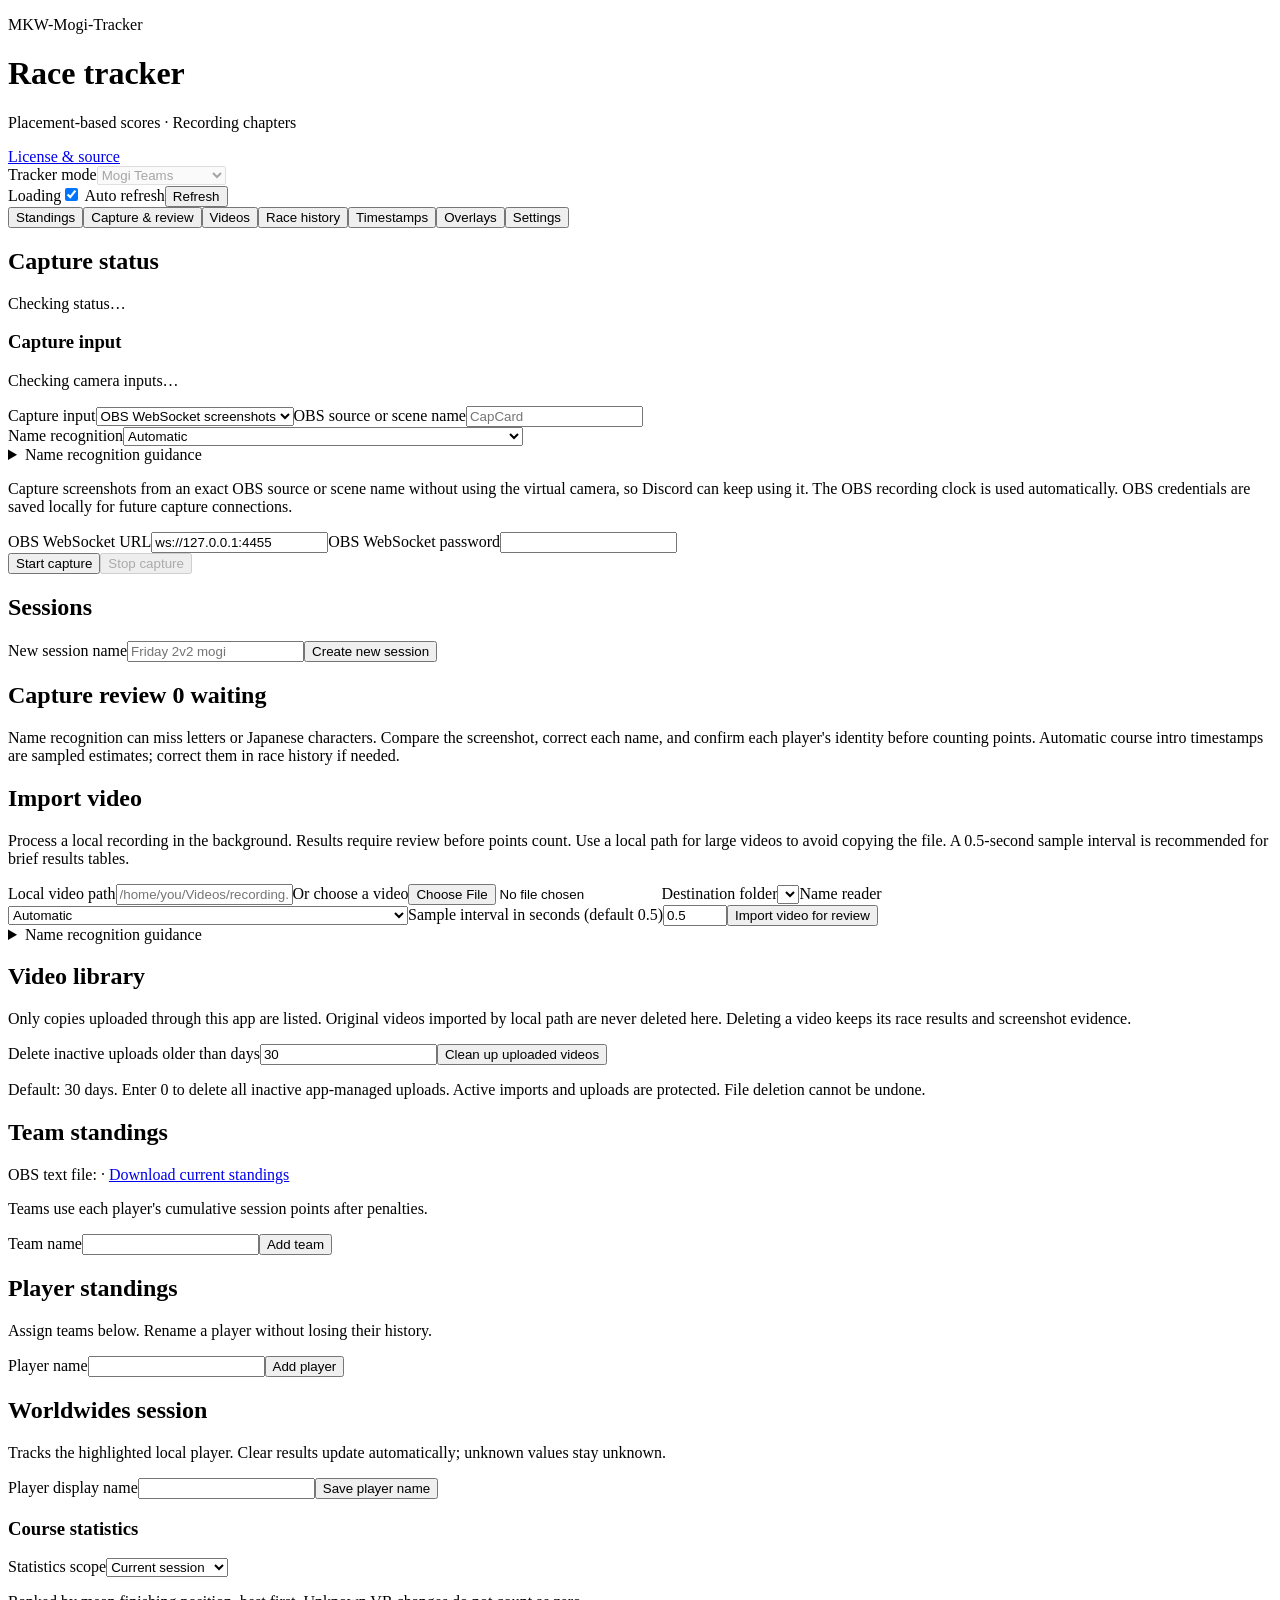
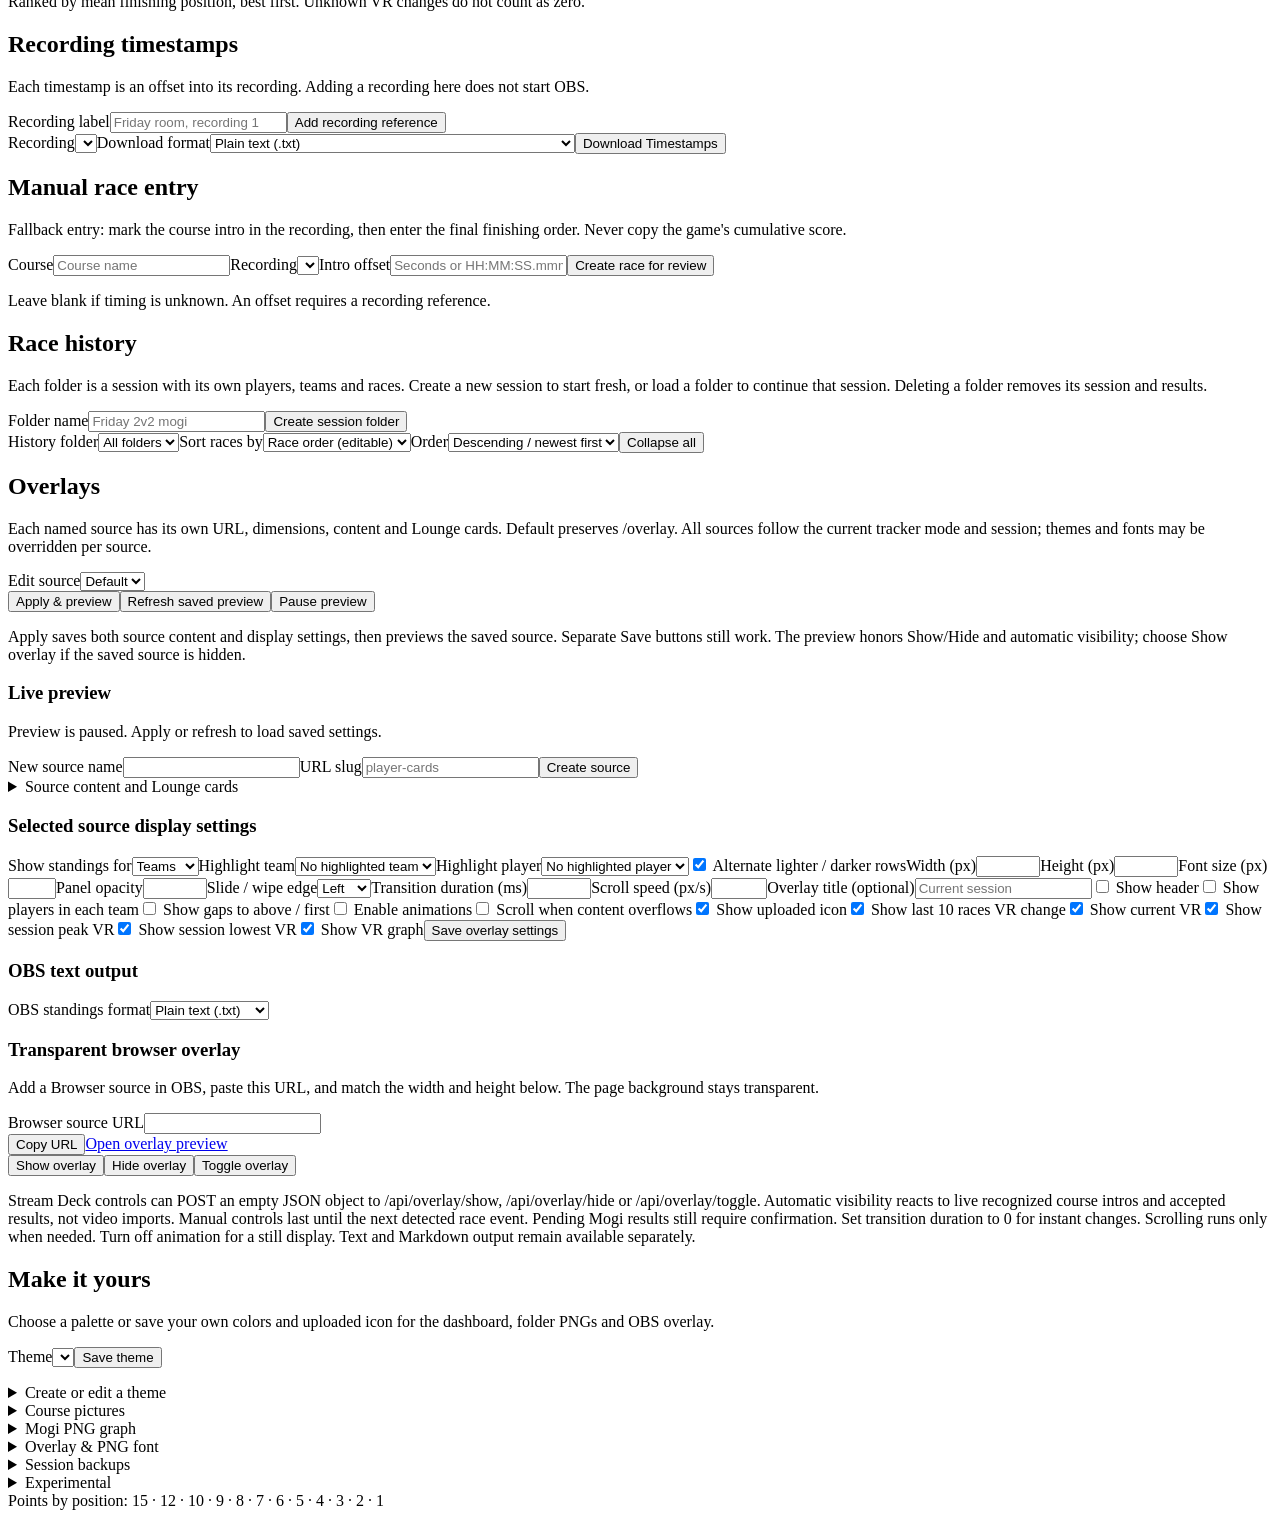
==== commit 9ffd5f1d: "Extend the Mogi PNG pace graph to FFA players" ====
--- a/mkw_tracker/static/index.html
+++ b/mkw_tracker/static/index.html
@@ -60,9 +60,9 @@
 <p id="lounge-size-recommendation" role="status" aria-live="polite" class="muted">Lounge size estimate: select Lounge cards and enter a username.</p><button type="button" id="lounge-use-size" class="secondary" disabled>Use recommended size</button><p class="muted">Estimated from selected fields, entered names and font size without fetching Lounge data. Actual fonts and changing values may need extra space. The app minimum is 240 × 40 px; unused canvas stays transparent. Applying only edits the display draft; it never saves automatically.</p>
 <h4>Move a content block</h4><p class="muted">Remove the block from every other source and assign it to the target. The target's display and Lounge preferences are retained; configure usernames and opt-in on the target separately.</p><div class="inline"><label>Block<select id="overlay-move-block"><option value="header">Header / icon</option><option value="standings">Mogi standings</option><option value="ww_player">WW player / track</option><option value="ww_stats">WW VR statistics</option><option value="ww_graph">WW graph</option><option value="lounge">Lounge cards</option></select></label><label>Target source<select id="overlay-move-target"></select></label><button id="overlay-move" type="button">Move block</button></div></details>
 <h3>Selected source display settings</h3><form id="overlay-settings" class="settings-grid"><label id="source-option-auto_visibility" class="checkbox-label" hidden><input name="auto_visibility" type="checkbox">Automatically hide during races / show after results</label><label id="source-option-transition_style" hidden>Show / hide effect<select name="transition_style"><option value="slide">Bouncy slide</option><option value="fade">Soft fade</option><option value="checkered">Checkered flag wipe</option><option value="dissolve">Pixel dissolve</option><option value="zoom">Pop zoom</option><option value="flip">3D flip</option><option value="iris">Circle iris</option><option value="wipe">Curtain wipe</option></select></label><label class="mogi-only teams-only">Show standings for<select name="layout"><option value="teams">Teams</option><option value="players">Players</option></select></label><label class="mogi-only teams-only">Highlight team<select id="overlay-highlight-team" name="highlight_team_id"><option value="">No highlighted team</option></select></label><label class="ffa-only">Highlight player<select id="overlay-highlight-player" name="highlight_player_id"><option value="">No highlighted player</option></select></label><label class="checkbox-label mogi-only"><input name="alternating_backgrounds" type="checkbox" checked> Alternate lighter / darker rows</label><label>Width (px)<input name="width" type="number" min="240" max="1920" required></label><label>Height (px)<input name="height" type="number" min="40" max="2160" required></label><label>Font size (px)<input name="font_size" type="number" min="12" max="48" required></label><label>Panel opacity<input name="opacity" type="number" min="0" max="1" step="0.05" required></label><label>Slide / wipe edge<select name="slide_direction"><option value="left">Left</option><option value="right">Right</option></select></label><label>Transition duration (ms)<input name="slide_duration" type="number" min="0" max="5000" step="1" required></label><label>Scroll speed (px/s)<input name="scroll_speed" type="number" min="5" max="120" required></label><label>Overlay title (optional)<input name="title" maxlength="100" placeholder="Current session"></label><label class="checkbox-label"><input name="show_header" type="checkbox"> Show header</label><label class="checkbox-label mogi-only teams-only"><input name="show_players" type="checkbox"> Show players in each team</label><label class="checkbox-label mogi-only"><input name="show_gaps" type="checkbox"> Show gaps to above / first</label><label class="checkbox-label"><input name="animate" type="checkbox"> Enable animations</label><label class="checkbox-label"><input name="scroll" type="checkbox"> Scroll when content overflows</label><label class="checkbox-label ww-only"><input name="ww_show_character" type="checkbox" checked> Show uploaded icon</label><label class="checkbox-label ww-only"><input name="ww_show_last_10" type="checkbox" checked> Show last 10 races VR change</label><label class="checkbox-label ww-only"><input name="ww_show_current" type="checkbox" checked> Show current VR</label><label class="checkbox-label ww-only"><input name="ww_show_peak" type="checkbox" checked> Show session peak VR</label><label class="checkbox-label ww-only"><input name="ww_show_lowest" type="checkbox" checked> Show session lowest VR</label><label class="checkbox-label ww-only"><input name="ww_show_graph" type="checkbox" checked> Show VR graph</label><button>Save overlay settings</button></form><h3 class="mogi-only">OBS text output</h3><label class="mogi-only">OBS standings format<select id="standings-format"><option value="txt">Plain text (.txt)</option><option value="md">Markdown (.md)</option></select></label><h3>Transparent browser overlay</h3><p class="muted">Add a Browser source in OBS, paste this URL, and match the width and height below. The page background stays transparent.</p><label>Browser source URL<input id="overlay-url" readonly></label><div class="inline"><button type="button" id="copy-overlay-url" class="secondary">Copy URL</button><a id="overlay-open" href="/overlay" target="_blank" rel="noopener noreferrer">Open overlay preview</a></div><div class="inline"><button id="overlay-show" type="button">Show overlay</button><button id="overlay-hide" type="button" class="secondary">Hide overlay</button><button id="overlay-toggle" type="button" class="secondary">Toggle overlay</button><span id="overlay-visibility" role="status"></span></div><p class="muted">Stream Deck controls can POST an empty JSON object to /api/overlay/show, /api/overlay/hide or /api/overlay/toggle. Automatic visibility reacts to live recognized course intros and accepted results, not video imports. Manual controls last until the next detected race event. Pending Mogi results still require confirmation. Set transition duration to 0 for instant changes. Scrolling runs only when needed. Turn off animation for a still display. Text and Markdown output remain available separately.</p></section>
-<section class="panel" id="settings-section"><h2>Make it yours</h2><p class="muted">Choose a palette or save your own colors and uploaded icon for the dashboard, folder PNGs and OBS overlay.</p><form id="theme-settings" class="inline"><label>Theme<select id="character-theme" name="theme" required></select></label><button>Save theme</button></form><div class="theme-character-preview"><img id="theme-character-portrait" class="character-portrait" alt="" hidden><div><div id="theme-preview" class="theme-preview" aria-label="Theme color preview"></div><p id="theme-icon-note" class="muted"></p></div></div><details id="custom-theme-editor"><summary>Create or edit a theme</summary><p class="muted">Built-in palettes stay unchanged. Save colors and an optional image as a named theme. Images stay in this tracker’s local data directory. Only upload images you are entitled to use.</p><button type="button" id="theme-edit-selected" class="secondary">Edit selected theme</button><form id="custom-theme-form"><label>Theme name<input id="custom-theme-name" maxlength="80" required></label><label>Upload your own icon<input id="custom-theme-image" type="file" accept="image/png,image/jpeg,image/webp"></label><p class="muted">PNG, JPEG or WebP; up to 4 MiB and 4096 pixels per side. Images are normalized before saving.</p><div class="theme-draft-preview"><img id="custom-theme-icon" class="character-portrait" alt="Theme icon preview" hidden><div id="custom-theme-preview" class="theme-sample" aria-label="Draft theme preview"><strong>Standings preview</strong><span>Player · 82 points</span><button type="button" tabindex="-1">Accent</button></div></div><div class="inline"><button type="button" id="theme-remove-icon" class="secondary">Remove icon</button><button type="button" id="theme-suggest" class="secondary">Suggest colors from uploaded image</button></div><div id="theme-suggestions" hidden><p>Suggested colors do not change your draft until you apply them.</p><div id="theme-suggestion-palette" class="theme-preview"></div><button type="button" id="theme-apply-suggestions">Apply suggested colors</button></div><h4>Interface colors</h4><div id="custom-theme-tokens" class="theme-color-grid"></div><h4>Standings colors</h4><div id="custom-theme-colors" class="theme-color-grid"></div><p id="theme-contrast-note" role="status" class="muted"></p><div class="inline"><button id="theme-save-copy">Save as new theme</button><button type="button" id="theme-update" class="secondary" disabled>Update saved theme</button><button type="button" id="theme-delete" class="danger" disabled>Delete saved theme</button></div><p id="theme-editor-status" role="status" aria-live="polite"></p></form></details><details id="course-images-details" class="settings-disclosure"><summary>Course pictures</summary><p class="muted">Upload your own local pictures; none are bundled or downloaded. Only use pictures you are entitled to use. PNG, JPEG or WebP, up to 4 MiB each, at most 256 files per batch. Review each course association before importing. Existing pictures are skipped unless you explicitly confirm replacement.</p><label>Choose course pictures<input id="course-image-files" type="file" multiple accept="image/png,image/jpeg,image/webp"></label><datalist id="course-image-courses"></datalist><div id="course-image-drafts" class="table-wrap"></div><div class="inline"><button type="button" id="course-image-import">Import assigned pictures</button><button type="button" id="course-image-clear" class="secondary">Clear batch</button><button type="button" id="course-image-reload" class="secondary">Reload saved pictures</button></div><p id="course-image-status" role="status" aria-live="polite"></p><div id="course-image-library" class="course-image-library"></div></details><details id="mogi-png-details" class="settings-disclosure mogi-only teams-only"><summary>Mogi Teams PNG graph</summary>
+<section class="panel" id="settings-section"><h2>Make it yours</h2><p class="muted">Choose a palette or save your own colors and uploaded icon for the dashboard, folder PNGs and OBS overlay.</p><form id="theme-settings" class="inline"><label>Theme<select id="character-theme" name="theme" required></select></label><button>Save theme</button></form><div class="theme-character-preview"><img id="theme-character-portrait" class="character-portrait" alt="" hidden><div><div id="theme-preview" class="theme-preview" aria-label="Theme color preview"></div><p id="theme-icon-note" class="muted"></p></div></div><details id="custom-theme-editor"><summary>Create or edit a theme</summary><p class="muted">Built-in palettes stay unchanged. Save colors and an optional image as a named theme. Images stay in this tracker’s local data directory. Only upload images you are entitled to use.</p><button type="button" id="theme-edit-selected" class="secondary">Edit selected theme</button><form id="custom-theme-form"><label>Theme name<input id="custom-theme-name" maxlength="80" required></label><label>Upload your own icon<input id="custom-theme-image" type="file" accept="image/png,image/jpeg,image/webp"></label><p class="muted">PNG, JPEG or WebP; up to 4 MiB and 4096 pixels per side. Images are normalized before saving.</p><div class="theme-draft-preview"><img id="custom-theme-icon" class="character-portrait" alt="Theme icon preview" hidden><div id="custom-theme-preview" class="theme-sample" aria-label="Draft theme preview"><strong>Standings preview</strong><span>Player · 82 points</span><button type="button" tabindex="-1">Accent</button></div></div><div class="inline"><button type="button" id="theme-remove-icon" class="secondary">Remove icon</button><button type="button" id="theme-suggest" class="secondary">Suggest colors from uploaded image</button></div><div id="theme-suggestions" hidden><p>Suggested colors do not change your draft until you apply them.</p><div id="theme-suggestion-palette" class="theme-preview"></div><button type="button" id="theme-apply-suggestions">Apply suggested colors</button></div><h4>Interface colors</h4><div id="custom-theme-tokens" class="theme-color-grid"></div><h4>Standings colors</h4><div id="custom-theme-colors" class="theme-color-grid"></div><p id="theme-contrast-note" role="status" class="muted"></p><div class="inline"><button id="theme-save-copy">Save as new theme</button><button type="button" id="theme-update" class="secondary" disabled>Update saved theme</button><button type="button" id="theme-delete" class="danger" disabled>Delete saved theme</button></div><p id="theme-editor-status" role="status" aria-live="polite"></p></form></details><details id="course-images-details" class="settings-disclosure"><summary>Course pictures</summary><p class="muted">Upload your own local pictures; none are bundled or downloaded. Only use pictures you are entitled to use. PNG, JPEG or WebP, up to 4 MiB each, at most 256 files per batch. Review each course association before importing. Existing pictures are skipped unless you explicitly confirm replacement.</p><label>Choose course pictures<input id="course-image-files" type="file" multiple accept="image/png,image/jpeg,image/webp"></label><datalist id="course-image-courses"></datalist><div id="course-image-drafts" class="table-wrap"></div><div class="inline"><button type="button" id="course-image-import">Import assigned pictures</button><button type="button" id="course-image-clear" class="secondary">Clear batch</button><button type="button" id="course-image-reload" class="secondary">Reload saved pictures</button></div><p id="course-image-status" role="status" aria-live="polite"></p><div id="course-image-library" class="course-image-library"></div></details><details id="mogi-png-details" class="settings-disclosure mogi-only"><summary>Mogi PNG graph</summary>
 <label for="mogi-png-graph">Graph style</label><select id="mogi-png-graph" aria-describedby="mogi-png-help"><option value="cumulative">Cumulative net points</option><option value="relative">Points above/below average</option></select>
-<p id="mogi-png-help" class="muted">Applies to folder PNG previews and downloads. In the above/below average view, zero is the expected score for a team of that size. Standings still show net points.</p></details><details id="font-details" class="settings-disclosure"><summary>Overlay &amp; PNG font</summary><p class="muted">Choose a local font for names, labels and scores in both outputs. Missing characters use available Unicode fonts. To add your own TTF or OTF files, copy them into the tracker data folder’s <code>fonts/</code> directory, then reload fonts.</p><form id="font-settings"><label>Font<select id="report-font" name="report_font"><option value="">Default Unicode font</option></select></label><div class="inline"><button>Save font</button><button type="button" id="font-reset" class="secondary">Reset to default</button><button type="button" id="font-reload" class="secondary">Reload fonts</button></div><label>Preview text<input id="font-preview-text" value="Player 日本語 Ω ☆ ♥️ 👩‍💻 · 123 points" maxlength="200"></label><p id="font-preview" aria-label="Font preview"></p><p id="font-status" class="muted" role="status"></p></form></details></section><details class="panel settings-disclosure" id="backup-section"><summary>Session backups</summary><p>Export selected Mogi Teams, FFA and Worldwides sessions with their roster, results, corrections, chapters and saved race evidence. Connection credentials, display settings, themes, course pictures, fonts, models and videos are excluded.</p><button type="button" id="backup-reload" class="secondary">Choose sessions</button><button type="button" id="backup-select-all" class="secondary" disabled>Select all listed sessions</button><div id="backup-sessions"></div><button type="button" id="backup-export" disabled>Download selected sessions</button><h3>Restore sessions</h3><p>Preview a session ZIP (up to 128 MiB), then confirm. Imported sessions are added as new copies; existing sessions are never replaced. Importing twice creates two copies.</p><label>Session backup ZIP<input id="backup-file" type="file" accept=".zip,application/zip"></label><button type="button" id="backup-preview">Preview import</button><div id="backup-summary"></div><button type="button" id="backup-confirm" disabled>Confirm import as new sessions</button><p id="backup-status" role="status" aria-live="polite"></p></details><details class="panel settings-disclosure mogi-only" id="experimental-section"><summary>Experimental</summary><div class="mogi-only"><h3>YOLO mode</h3><label class="checkbox-label"><input id="yolo-mode" type="checkbox"> YOLO mode</label><p class="muted">Automatically confirm future Mogi capture and imported results. Stop capture and finish imports before enabling. Disable at any time to return to manual review; already scored races stay scored. Missing slots or names become distinct not-detected-fixme players. Existing pending reviews are not confirmed.</p></div><div class="mogi-only"><h3>External vision endpoint (optional)</h3>
+<p id="mogi-png-help" class="muted">Applies to Mogi Teams and FFA folder PNG previews and downloads. In the above/below average view, zero is average pace: 82/12 points per race for one player, scaled by team size in Teams. Standings still show net points.</p></details><details id="font-details" class="settings-disclosure"><summary>Overlay &amp; PNG font</summary><p class="muted">Choose a local font for names, labels and scores in both outputs. Missing characters use available Unicode fonts. To add your own TTF or OTF files, copy them into the tracker data folder’s <code>fonts/</code> directory, then reload fonts.</p><form id="font-settings"><label>Font<select id="report-font" name="report_font"><option value="">Default Unicode font</option></select></label><div class="inline"><button>Save font</button><button type="button" id="font-reset" class="secondary">Reset to default</button><button type="button" id="font-reload" class="secondary">Reload fonts</button></div><label>Preview text<input id="font-preview-text" value="Player 日本語 Ω ☆ ♥️ 👩‍💻 · 123 points" maxlength="200"></label><p id="font-preview" aria-label="Font preview"></p><p id="font-status" class="muted" role="status"></p></form></details></section><details class="panel settings-disclosure" id="backup-section"><summary>Session backups</summary><p>Export selected Mogi Teams, FFA and Worldwides sessions with their roster, results, corrections, chapters and saved race evidence. Connection credentials, display settings, themes, course pictures, fonts, models and videos are excluded.</p><button type="button" id="backup-reload" class="secondary">Choose sessions</button><button type="button" id="backup-select-all" class="secondary" disabled>Select all listed sessions</button><div id="backup-sessions"></div><button type="button" id="backup-export" disabled>Download selected sessions</button><h3>Restore sessions</h3><p>Preview a session ZIP (up to 128 MiB), then confirm. Imported sessions are added as new copies; existing sessions are never replaced. Importing twice creates two copies.</p><label>Session backup ZIP<input id="backup-file" type="file" accept=".zip,application/zip"></label><button type="button" id="backup-preview">Preview import</button><div id="backup-summary"></div><button type="button" id="backup-confirm" disabled>Confirm import as new sessions</button><p id="backup-status" role="status" aria-live="polite"></p></details><details class="panel settings-disclosure mogi-only" id="experimental-section"><summary>Experimental</summary><div class="mogi-only"><h3>YOLO mode</h3><label class="checkbox-label"><input id="yolo-mode" type="checkbox"> YOLO mode</label><p class="muted">Automatically confirm future Mogi capture and imported results. Stop capture and finish imports before enabling. Disable at any time to return to manual review; already scored races stay scored. Missing slots or names become distinct not-detected-fixme players. Existing pending reviews are not confirmed.</p></div><div class="mogi-only"><h3>External vision endpoint (optional)</h3>
 <p class="muted">Prefer a local/self-hosted vision model or a trusted second computer. The tracker never starts or stops this server. OpenAI-compatible does not always mean vision-capable. Automatic never selects this reader.</p>
 <p id="external-warning">Only player name crops and a short transcription prompt are sent, not full frames, videos, sessions, scores or OBS credentials. Up to 12 sequential image requests per attempt; recognition can repeat, so paid cloud costs can grow quickly. HTTP is visible on the network. You manage the server, security, resources and availability. CPU/network inference may be slow; Unicode and symbols still need review.</p>
 <form id="external-settings" class="settings-grid" aria-describedby="external-warning">
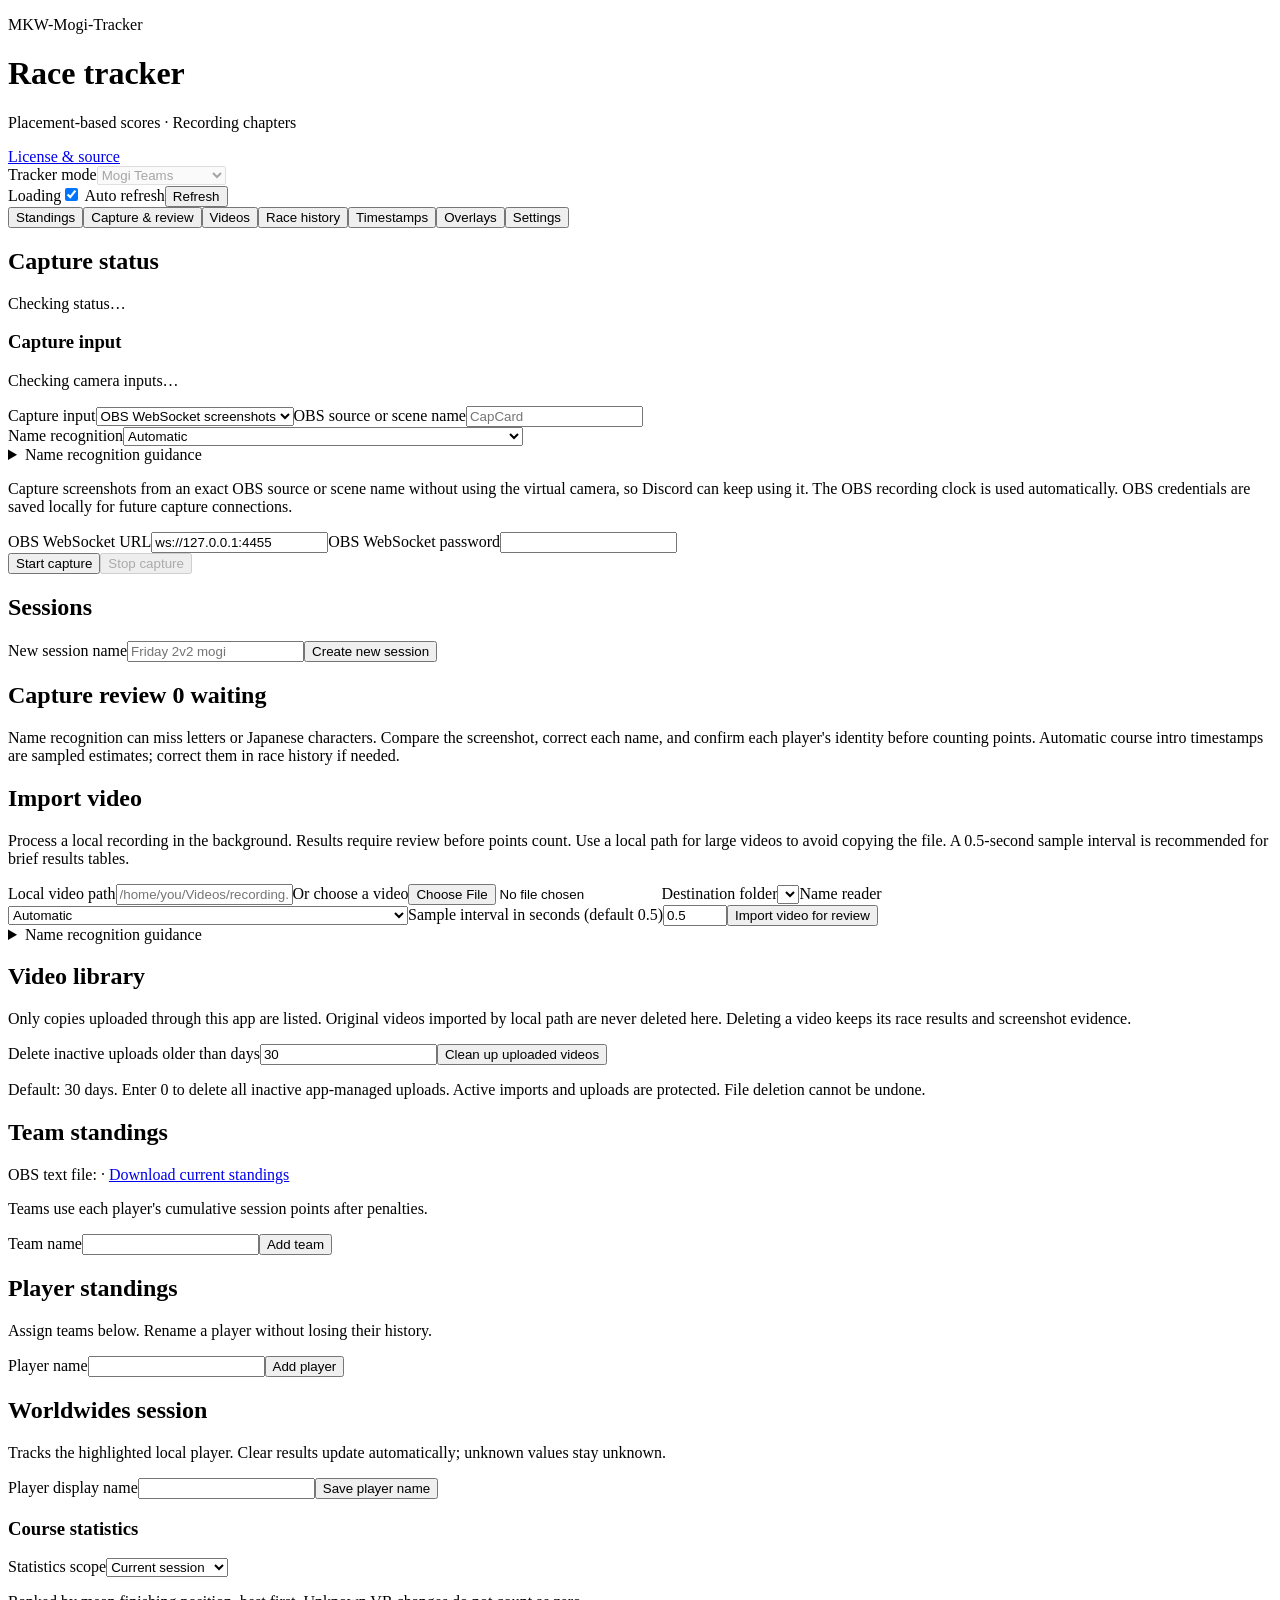
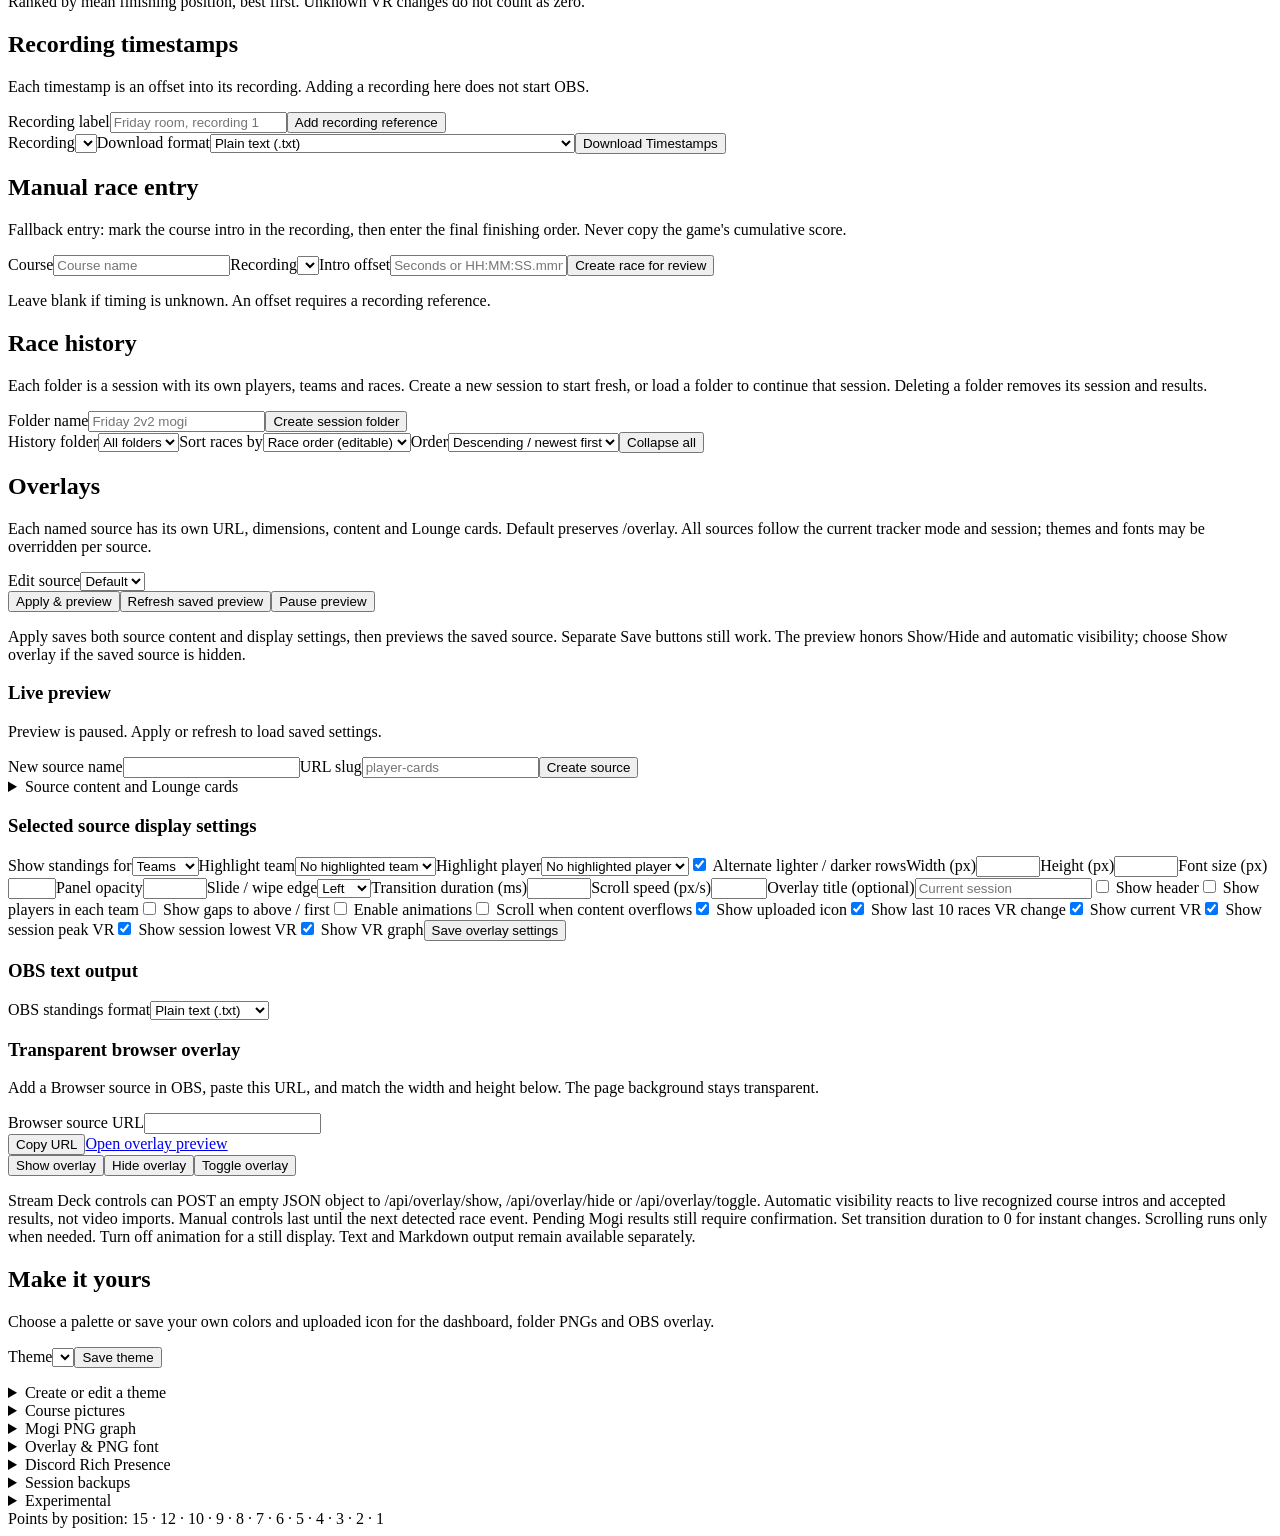
==== commit 9b9f05e2: "Add opt-in Discord Rich Presence for tracker modes Implements GitLab issue #10 with bundled applicat" ====
--- a/mkw_tracker/static/index.html
+++ b/mkw_tracker/static/index.html
@@ -59,10 +59,10 @@
 <fieldset id="lounge-metrics"><legend>Player card metrics</legend></fieldset><button type="submit">Save source content &amp; Lounge</button></form><div class="inline"><button type="button" id="overlay-source-reset" class="secondary">Discard source drafts</button><button type="button" id="overlay-source-delete" class="danger" hidden>Delete named source</button></div>
 <p id="lounge-size-recommendation" role="status" aria-live="polite" class="muted">Lounge size estimate: select Lounge cards and enter a username.</p><button type="button" id="lounge-use-size" class="secondary" disabled>Use recommended size</button><p class="muted">Estimated from selected fields, entered names and font size without fetching Lounge data. Actual fonts and changing values may need extra space. The app minimum is 240 × 40 px; unused canvas stays transparent. Applying only edits the display draft; it never saves automatically.</p>
 <h4>Move a content block</h4><p class="muted">Remove the block from every other source and assign it to the target. The target's display and Lounge preferences are retained; configure usernames and opt-in on the target separately.</p><div class="inline"><label>Block<select id="overlay-move-block"><option value="header">Header / icon</option><option value="standings">Mogi standings</option><option value="ww_player">WW player / track</option><option value="ww_stats">WW VR statistics</option><option value="ww_graph">WW graph</option><option value="lounge">Lounge cards</option></select></label><label>Target source<select id="overlay-move-target"></select></label><button id="overlay-move" type="button">Move block</button></div></details>
-<h3>Selected source display settings</h3><form id="overlay-settings" class="settings-grid"><label id="source-option-auto_visibility" class="checkbox-label" hidden><input name="auto_visibility" type="checkbox">Automatically hide during races / show after results</label><label id="source-option-transition_style" hidden>Show / hide effect<select name="transition_style"><option value="slide">Bouncy slide</option><option value="fade">Soft fade</option><option value="checkered">Checkered flag wipe</option><option value="dissolve">Pixel dissolve</option><option value="zoom">Pop zoom</option><option value="flip">3D flip</option><option value="iris">Circle iris</option><option value="wipe">Curtain wipe</option></select></label><label class="mogi-only teams-only">Show standings for<select name="layout"><option value="teams">Teams</option><option value="players">Players</option></select></label><label class="mogi-only teams-only">Highlight team<select id="overlay-highlight-team" name="highlight_team_id"><option value="">No highlighted team</option></select></label><label class="ffa-only">Highlight player<select id="overlay-highlight-player" name="highlight_player_id"><option value="">No highlighted player</option></select></label><label class="checkbox-label mogi-only"><input name="alternating_backgrounds" type="checkbox" checked> Alternate lighter / darker rows</label><label>Width (px)<input name="width" type="number" min="240" max="1920" required></label><label>Height (px)<input name="height" type="number" min="40" max="2160" required></label><label>Font size (px)<input name="font_size" type="number" min="12" max="48" required></label><label>Panel opacity<input name="opacity" type="number" min="0" max="1" step="0.05" required></label><label>Slide / wipe edge<select name="slide_direction"><option value="left">Left</option><option value="right">Right</option></select></label><label>Transition duration (ms)<input name="slide_duration" type="number" min="0" max="5000" step="1" required></label><label>Scroll speed (px/s)<input name="scroll_speed" type="number" min="5" max="120" required></label><label>Overlay title (optional)<input name="title" maxlength="100" placeholder="Current session"></label><label class="checkbox-label"><input name="show_header" type="checkbox"> Show header</label><label class="checkbox-label mogi-only teams-only"><input name="show_players" type="checkbox"> Show players in each team</label><label class="checkbox-label mogi-only"><input name="show_gaps" type="checkbox"> Show gaps to above / first</label><label class="checkbox-label"><input name="animate" type="checkbox"> Enable animations</label><label class="checkbox-label"><input name="scroll" type="checkbox"> Scroll when content overflows</label><label class="checkbox-label ww-only"><input name="ww_show_character" type="checkbox" checked> Show uploaded icon</label><label class="checkbox-label ww-only"><input name="ww_show_last_10" type="checkbox" checked> Show last 10 races VR change</label><label class="checkbox-label ww-only"><input name="ww_show_current" type="checkbox" checked> Show current VR</label><label class="checkbox-label ww-only"><input name="ww_show_peak" type="checkbox" checked> Show session peak VR</label><label class="checkbox-label ww-only"><input name="ww_show_lowest" type="checkbox" checked> Show session lowest VR</label><label class="checkbox-label ww-only"><input name="ww_show_graph" type="checkbox" checked> Show VR graph</label><button>Save overlay settings</button></form><h3 class="mogi-only">OBS text output</h3><label class="mogi-only">OBS standings format<select id="standings-format"><option value="txt">Plain text (.txt)</option><option value="md">Markdown (.md)</option></select></label><h3>Transparent browser overlay</h3><p class="muted">Add a Browser source in OBS, paste this URL, and match the width and height below. The page background stays transparent.</p><label>Browser source URL<input id="overlay-url" readonly></label><div class="inline"><button type="button" id="copy-overlay-url" class="secondary">Copy URL</button><a id="overlay-open" href="/overlay" target="_blank" rel="noopener noreferrer">Open overlay preview</a></div><div class="inline"><button id="overlay-show" type="button">Show overlay</button><button id="overlay-hide" type="button" class="secondary">Hide overlay</button><button id="overlay-toggle" type="button" class="secondary">Toggle overlay</button><span id="overlay-visibility" role="status"></span></div><p class="muted">Stream Deck controls can POST an empty JSON object to /api/overlay/show, /api/overlay/hide or /api/overlay/toggle. Automatic visibility reacts to live recognized course intros and accepted results, not video imports. Manual controls last until the next detected race event. Pending Mogi results still require confirmation. Set transition duration to 0 for instant changes. Scrolling runs only when needed. Turn off animation for a still display. Text and Markdown output remain available separately.</p></section>
+<h3>Selected source display settings</h3><form id="overlay-settings" class="settings-grid"><label id="source-option-auto_visibility" class="checkbox-label" hidden><input name="auto_visibility" type="checkbox">Automatically hide during races / show after results</label><label id="source-option-auto_visibility_during_races" class="checkbox-label" hidden><input name="auto_visibility_during_races" type="checkbox">Automatically show during races / hide after results</label><label id="source-option-transition_style" hidden>Show / hide effect<select name="transition_style"><option value="slide">Bouncy slide</option><option value="fade">Soft fade</option><option value="checkered">Checkered flag wipe</option><option value="dissolve">Pixel dissolve</option><option value="zoom">Pop zoom</option><option value="flip">3D flip</option><option value="iris">Circle iris</option><option value="wipe">Curtain wipe</option></select></label><label class="mogi-only teams-only">Show standings for<select name="layout"><option value="teams">Teams</option><option value="players">Players</option></select></label><label class="mogi-only teams-only">Highlight team<select id="overlay-highlight-team" name="highlight_team_id"><option value="">No highlighted team</option></select></label><label class="ffa-only">Highlight player<select id="overlay-highlight-player" name="highlight_player_id"><option value="">No highlighted player</option></select></label><label class="checkbox-label mogi-only"><input name="alternating_backgrounds" type="checkbox" checked> Alternate lighter / darker rows</label><label>Width (px)<input name="width" type="number" min="240" max="1920" required></label><label>Height (px)<input name="height" type="number" min="40" max="2160" required></label><label>Font size (px)<input name="font_size" type="number" min="12" max="48" required></label><label>Panel opacity<input name="opacity" type="number" min="0" max="1" step="0.05" required></label><label>Slide / wipe edge<select name="slide_direction"><option value="left">Left</option><option value="right">Right</option></select></label><label>Transition duration (ms)<input name="slide_duration" type="number" min="0" max="5000" step="1" required></label><label>Scroll speed (px/s)<input name="scroll_speed" type="number" min="5" max="120" required></label><label>Overlay title (optional)<input name="title" maxlength="100" placeholder="Current session"></label><label class="checkbox-label"><input name="show_header" type="checkbox"> Show header</label><label class="checkbox-label mogi-only teams-only"><input name="show_players" type="checkbox"> Show players in each team</label><label class="checkbox-label mogi-only"><input name="show_gaps" type="checkbox"> Show gaps to above / first</label><label class="checkbox-label"><input name="animate" type="checkbox"> Enable animations</label><label class="checkbox-label"><input name="scroll" type="checkbox"> Scroll when content overflows</label><label class="checkbox-label ww-only"><input name="ww_show_character" type="checkbox" checked> Show uploaded icon</label><label class="checkbox-label ww-only"><input name="ww_show_last_10" type="checkbox" checked> Show last 10 races VR change</label><label class="checkbox-label ww-only"><input name="ww_show_current" type="checkbox" checked> Show current VR</label><label class="checkbox-label ww-only"><input name="ww_show_peak" type="checkbox" checked> Show session peak VR</label><label class="checkbox-label ww-only"><input name="ww_show_lowest" type="checkbox" checked> Show session lowest VR</label><label class="checkbox-label ww-only"><input name="ww_show_graph" type="checkbox" checked> Show VR graph</label><button>Save overlay settings</button></form><h3 class="mogi-only">OBS text output</h3><label class="mogi-only">OBS standings format<select id="standings-format"><option value="txt">Plain text (.txt)</option><option value="md">Markdown (.md)</option></select></label><h3>Transparent browser overlay</h3><p class="muted">Add a Browser source in OBS, paste this URL, and match the width and height below. The page background stays transparent.</p><label>Browser source URL<input id="overlay-url" readonly></label><div class="inline"><button type="button" id="copy-overlay-url" class="secondary">Copy URL</button><a id="overlay-open" href="/overlay" target="_blank" rel="noopener noreferrer">Open overlay preview</a></div><div class="inline"><button id="overlay-show" type="button">Show overlay</button><button id="overlay-hide" type="button" class="secondary">Hide overlay</button><button id="overlay-toggle" type="button" class="secondary">Toggle overlay</button><span id="overlay-visibility" role="status"></span></div><p class="muted">Stream Deck controls can POST an empty JSON object to /api/overlay/show, /api/overlay/hide or /api/overlay/toggle. Automatic visibility reacts to live recognized course intros and accepted results, not video imports. Manual controls last until the next detected race event. Pending Mogi results still require confirmation. Set transition duration to 0 for instant changes. Scrolling runs only when needed. Turn off animation for a still display. Text and Markdown output remain available separately.</p></section>
 <section class="panel" id="settings-section"><h2>Make it yours</h2><p class="muted">Choose a palette or save your own colors and uploaded icon for the dashboard, folder PNGs and OBS overlay.</p><form id="theme-settings" class="inline"><label>Theme<select id="character-theme" name="theme" required></select></label><button>Save theme</button></form><div class="theme-character-preview"><img id="theme-character-portrait" class="character-portrait" alt="" hidden><div><div id="theme-preview" class="theme-preview" aria-label="Theme color preview"></div><p id="theme-icon-note" class="muted"></p></div></div><details id="custom-theme-editor"><summary>Create or edit a theme</summary><p class="muted">Built-in palettes stay unchanged. Save colors and an optional image as a named theme. Images stay in this tracker’s local data directory. Only upload images you are entitled to use.</p><button type="button" id="theme-edit-selected" class="secondary">Edit selected theme</button><form id="custom-theme-form"><label>Theme name<input id="custom-theme-name" maxlength="80" required></label><label>Upload your own icon<input id="custom-theme-image" type="file" accept="image/png,image/jpeg,image/webp"></label><p class="muted">PNG, JPEG or WebP; up to 4 MiB and 4096 pixels per side. Images are normalized before saving.</p><div class="theme-draft-preview"><img id="custom-theme-icon" class="character-portrait" alt="Theme icon preview" hidden><div id="custom-theme-preview" class="theme-sample" aria-label="Draft theme preview"><strong>Standings preview</strong><span>Player · 82 points</span><button type="button" tabindex="-1">Accent</button></div></div><div class="inline"><button type="button" id="theme-remove-icon" class="secondary">Remove icon</button><button type="button" id="theme-suggest" class="secondary">Suggest colors from uploaded image</button></div><div id="theme-suggestions" hidden><p>Suggested colors do not change your draft until you apply them.</p><div id="theme-suggestion-palette" class="theme-preview"></div><button type="button" id="theme-apply-suggestions">Apply suggested colors</button></div><h4>Interface colors</h4><div id="custom-theme-tokens" class="theme-color-grid"></div><h4>Standings colors</h4><div id="custom-theme-colors" class="theme-color-grid"></div><p id="theme-contrast-note" role="status" class="muted"></p><div class="inline"><button id="theme-save-copy">Save as new theme</button><button type="button" id="theme-update" class="secondary" disabled>Update saved theme</button><button type="button" id="theme-delete" class="danger" disabled>Delete saved theme</button></div><p id="theme-editor-status" role="status" aria-live="polite"></p></form></details><details id="course-images-details" class="settings-disclosure"><summary>Course pictures</summary><p class="muted">Upload your own local pictures; none are bundled or downloaded. Only use pictures you are entitled to use. PNG, JPEG or WebP, up to 4 MiB each, at most 256 files per batch. Review each course association before importing. Existing pictures are skipped unless you explicitly confirm replacement.</p><label>Choose course pictures<input id="course-image-files" type="file" multiple accept="image/png,image/jpeg,image/webp"></label><datalist id="course-image-courses"></datalist><div id="course-image-drafts" class="table-wrap"></div><div class="inline"><button type="button" id="course-image-import">Import assigned pictures</button><button type="button" id="course-image-clear" class="secondary">Clear batch</button><button type="button" id="course-image-reload" class="secondary">Reload saved pictures</button></div><p id="course-image-status" role="status" aria-live="polite"></p><div id="course-image-library" class="course-image-library"></div></details><details id="mogi-png-details" class="settings-disclosure mogi-only"><summary>Mogi PNG graph</summary>
 <label for="mogi-png-graph">Graph style</label><select id="mogi-png-graph" aria-describedby="mogi-png-help"><option value="cumulative">Cumulative net points</option><option value="relative">Points above/below average</option></select>
-<p id="mogi-png-help" class="muted">Applies to Mogi Teams and FFA folder PNG previews and downloads. In the above/below average view, zero is average pace: 82/12 points per race for one player, scaled by team size in Teams. Standings still show net points.</p></details><details id="font-details" class="settings-disclosure"><summary>Overlay &amp; PNG font</summary><p class="muted">Choose a local font for names, labels and scores in both outputs. Missing characters use available Unicode fonts. To add your own TTF or OTF files, copy them into the tracker data folder’s <code>fonts/</code> directory, then reload fonts.</p><form id="font-settings"><label>Font<select id="report-font" name="report_font"><option value="">Default Unicode font</option></select></label><div class="inline"><button>Save font</button><button type="button" id="font-reset" class="secondary">Reset to default</button><button type="button" id="font-reload" class="secondary">Reload fonts</button></div><label>Preview text<input id="font-preview-text" value="Player 日本語 Ω ☆ ♥️ 👩‍💻 · 123 points" maxlength="200"></label><p id="font-preview" aria-label="Font preview"></p><p id="font-status" class="muted" role="status"></p></form></details></section><details class="panel settings-disclosure" id="backup-section"><summary>Session backups</summary><p>Export selected Mogi Teams, FFA and Worldwides sessions with their roster, results, corrections, chapters and saved race evidence. Connection credentials, display settings, themes, course pictures, fonts, models and videos are excluded.</p><button type="button" id="backup-reload" class="secondary">Choose sessions</button><button type="button" id="backup-select-all" class="secondary" disabled>Select all listed sessions</button><div id="backup-sessions"></div><button type="button" id="backup-export" disabled>Download selected sessions</button><h3>Restore sessions</h3><p>Preview a session ZIP (up to 128 MiB), then confirm. Imported sessions are added as new copies; existing sessions are never replaced. Importing twice creates two copies.</p><label>Session backup ZIP<input id="backup-file" type="file" accept=".zip,application/zip"></label><button type="button" id="backup-preview">Preview import</button><div id="backup-summary"></div><button type="button" id="backup-confirm" disabled>Confirm import as new sessions</button><p id="backup-status" role="status" aria-live="polite"></p></details><details class="panel settings-disclosure mogi-only" id="experimental-section"><summary>Experimental</summary><div class="mogi-only"><h3>YOLO mode</h3><label class="checkbox-label"><input id="yolo-mode" type="checkbox"> YOLO mode</label><p class="muted">Automatically confirm future Mogi capture and imported results. Stop capture and finish imports before enabling. Disable at any time to return to manual review; already scored races stay scored. Missing slots or names become distinct not-detected-fixme players. Existing pending reviews are not confirmed.</p></div><div class="mogi-only"><h3>External vision endpoint (optional)</h3>
+<p id="mogi-png-help" class="muted">Applies to Mogi Teams and FFA folder PNG previews and downloads. In the above/below average view, zero is average pace: 82/12 points per race for one player, scaled by team size in Teams. Standings still show net points.</p></details><details id="font-details" class="settings-disclosure"><summary>Overlay &amp; PNG font</summary><p class="muted">Choose a local font for names, labels and scores in both outputs. Missing characters use available Unicode fonts. To add your own TTF or OTF files, copy them into the tracker data folder’s <code>fonts/</code> directory, then reload fonts.</p><form id="font-settings"><label>Font<select id="report-font" name="report_font"><option value="">Default Unicode font</option></select></label><div class="inline"><button>Save font</button><button type="button" id="font-reset" class="secondary">Reset to default</button><button type="button" id="font-reload" class="secondary">Reload fonts</button></div><label>Preview text<input id="font-preview-text" value="Player 日本語 Ω ☆ ♥️ 👩‍💻 · 123 points" maxlength="200"></label><p id="font-preview" aria-label="Font preview"></p><p id="font-status" class="muted" role="status"></p></form></details></section><details class="panel settings-disclosure" id="discord-section"><summary>Discord Rich Presence</summary><p>Share your mode, race statistics and highlighted team/player names with people who can see your Discord activity. Uses the main overlay highlight. Off by default; Discord desktop must be running.</p><form id="discord-settings"><label class="checkbox-label"><input id="discord-enabled" type="checkbox"> Enable Discord Rich Presence</label><details><summary>Advanced: custom application</summary><label>Discord Application ID<input id="discord-application-id" inputmode="numeric" pattern="[0-9]{17,20}" maxlength="20" autocomplete="off"></label><p class="muted">The tracker includes its own public Application ID. Only change this to use your own Discord application. Never enter a bot token or client secret.</p></details><button>Save Discord settings</button><p id="discord-status" role="status" aria-live="polite"></p></form></details><details class="panel settings-disclosure" id="backup-section"><summary>Session backups</summary><p>Export selected Mogi Teams, FFA and Worldwides sessions with their roster, results, corrections, chapters and saved race evidence. Connection credentials, display settings, themes, course pictures, fonts, models and videos are excluded.</p><button type="button" id="backup-reload" class="secondary">Choose sessions</button><button type="button" id="backup-select-all" class="secondary" disabled>Select all listed sessions</button><div id="backup-sessions"></div><button type="button" id="backup-export" disabled>Download selected sessions</button><h3>Restore sessions</h3><p>Preview a session ZIP (up to 128 MiB), then confirm. Imported sessions are added as new copies; existing sessions are never replaced. Importing twice creates two copies.</p><label>Session backup ZIP<input id="backup-file" type="file" accept=".zip,application/zip"></label><button type="button" id="backup-preview">Preview import</button><div id="backup-summary"></div><button type="button" id="backup-confirm" disabled>Confirm import as new sessions</button><p id="backup-status" role="status" aria-live="polite"></p></details><details class="panel settings-disclosure mogi-only" id="experimental-section"><summary>Experimental</summary><div class="mogi-only"><h3>YOLO mode</h3><label class="checkbox-label"><input id="yolo-mode" type="checkbox"> YOLO mode</label><p class="muted">Automatically confirm future Mogi capture and imported results. Stop capture and finish imports before enabling. Disable at any time to return to manual review; already scored races stay scored. Missing slots or names become distinct not-detected-fixme players. Existing pending reviews are not confirmed.</p></div><div class="mogi-only"><h3>External vision endpoint (optional)</h3>
 <p class="muted">Prefer a local/self-hosted vision model or a trusted second computer. The tracker never starts or stops this server. OpenAI-compatible does not always mean vision-capable. Automatic never selects this reader.</p>
 <p id="external-warning">Only player name crops and a short transcription prompt are sent, not full frames, videos, sessions, scores or OBS credentials. Up to 12 sequential image requests per attempt; recognition can repeat, so paid cloud costs can grow quickly. HTTP is visible on the network. You manage the server, security, resources and availability. CPU/network inference may be slow; Unicode and symbols still need review.</p>
 <form id="external-settings" class="settings-grid" aria-describedby="external-warning">
